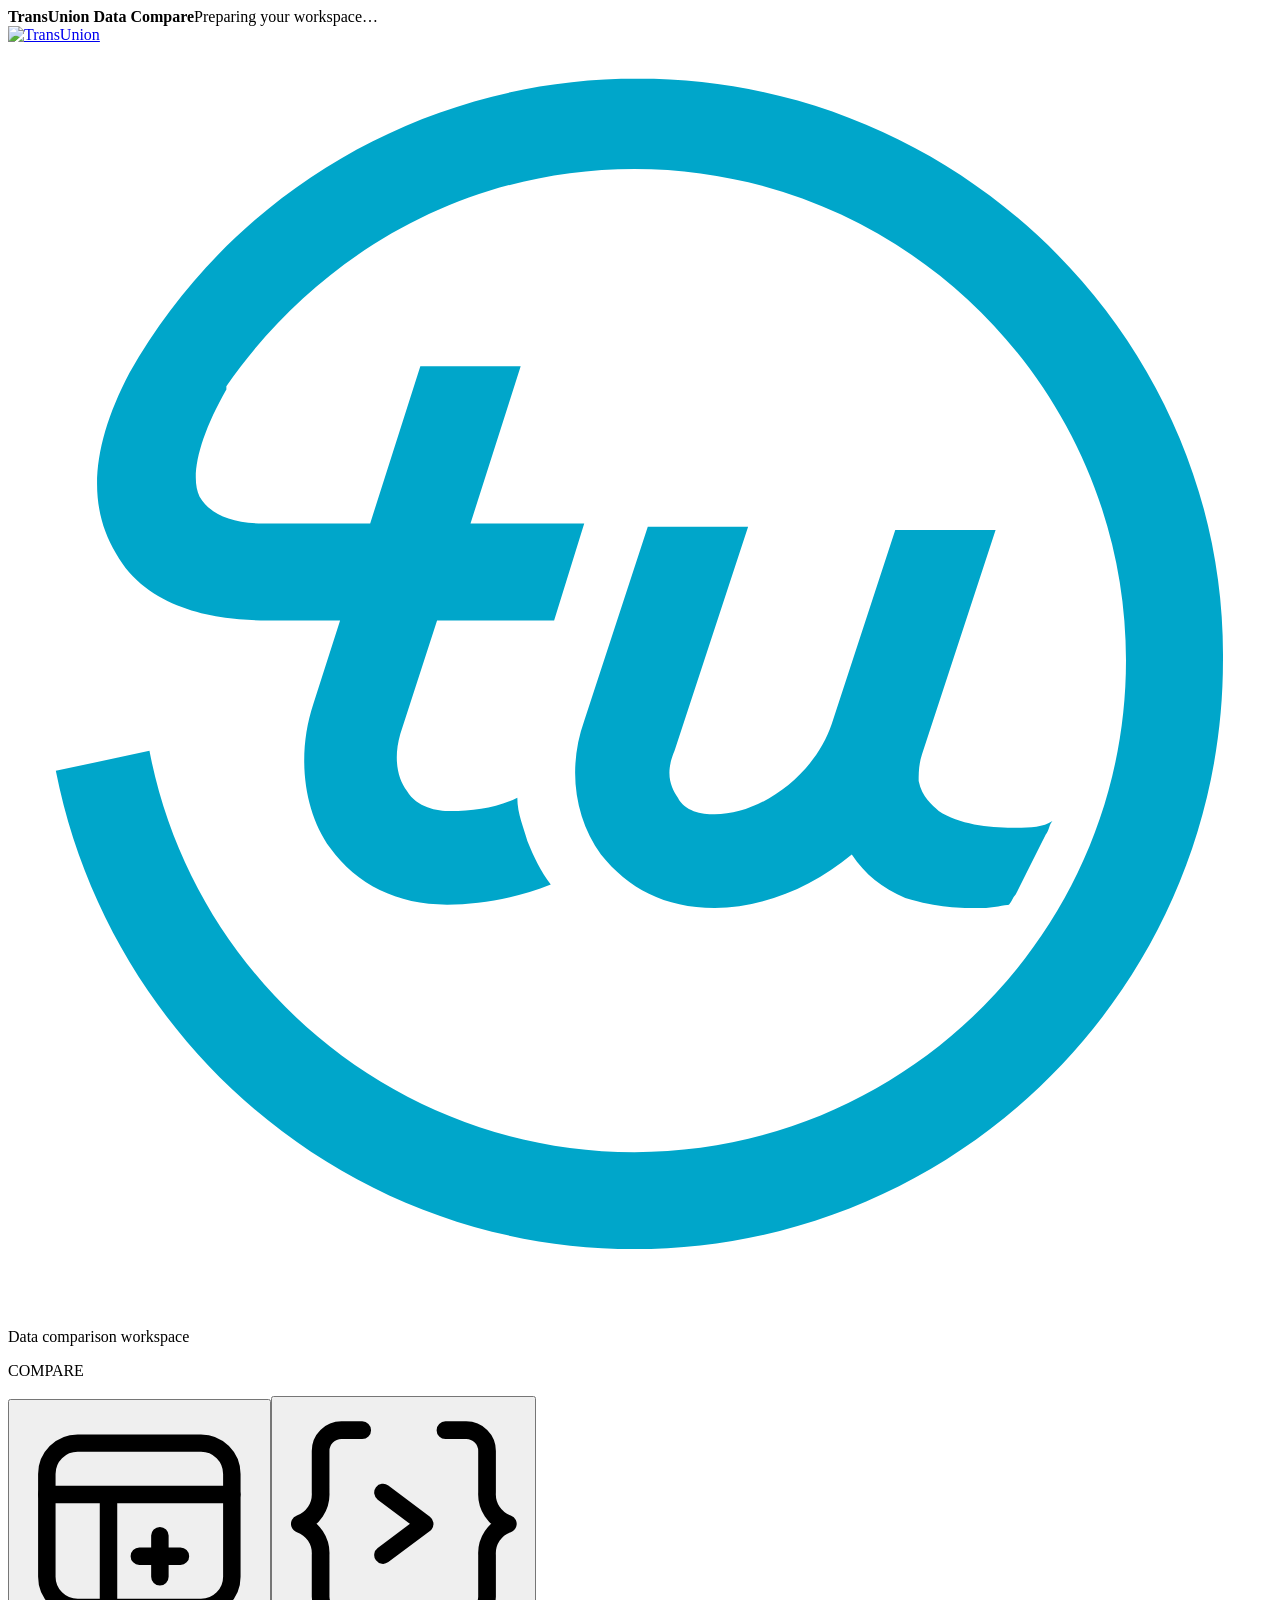
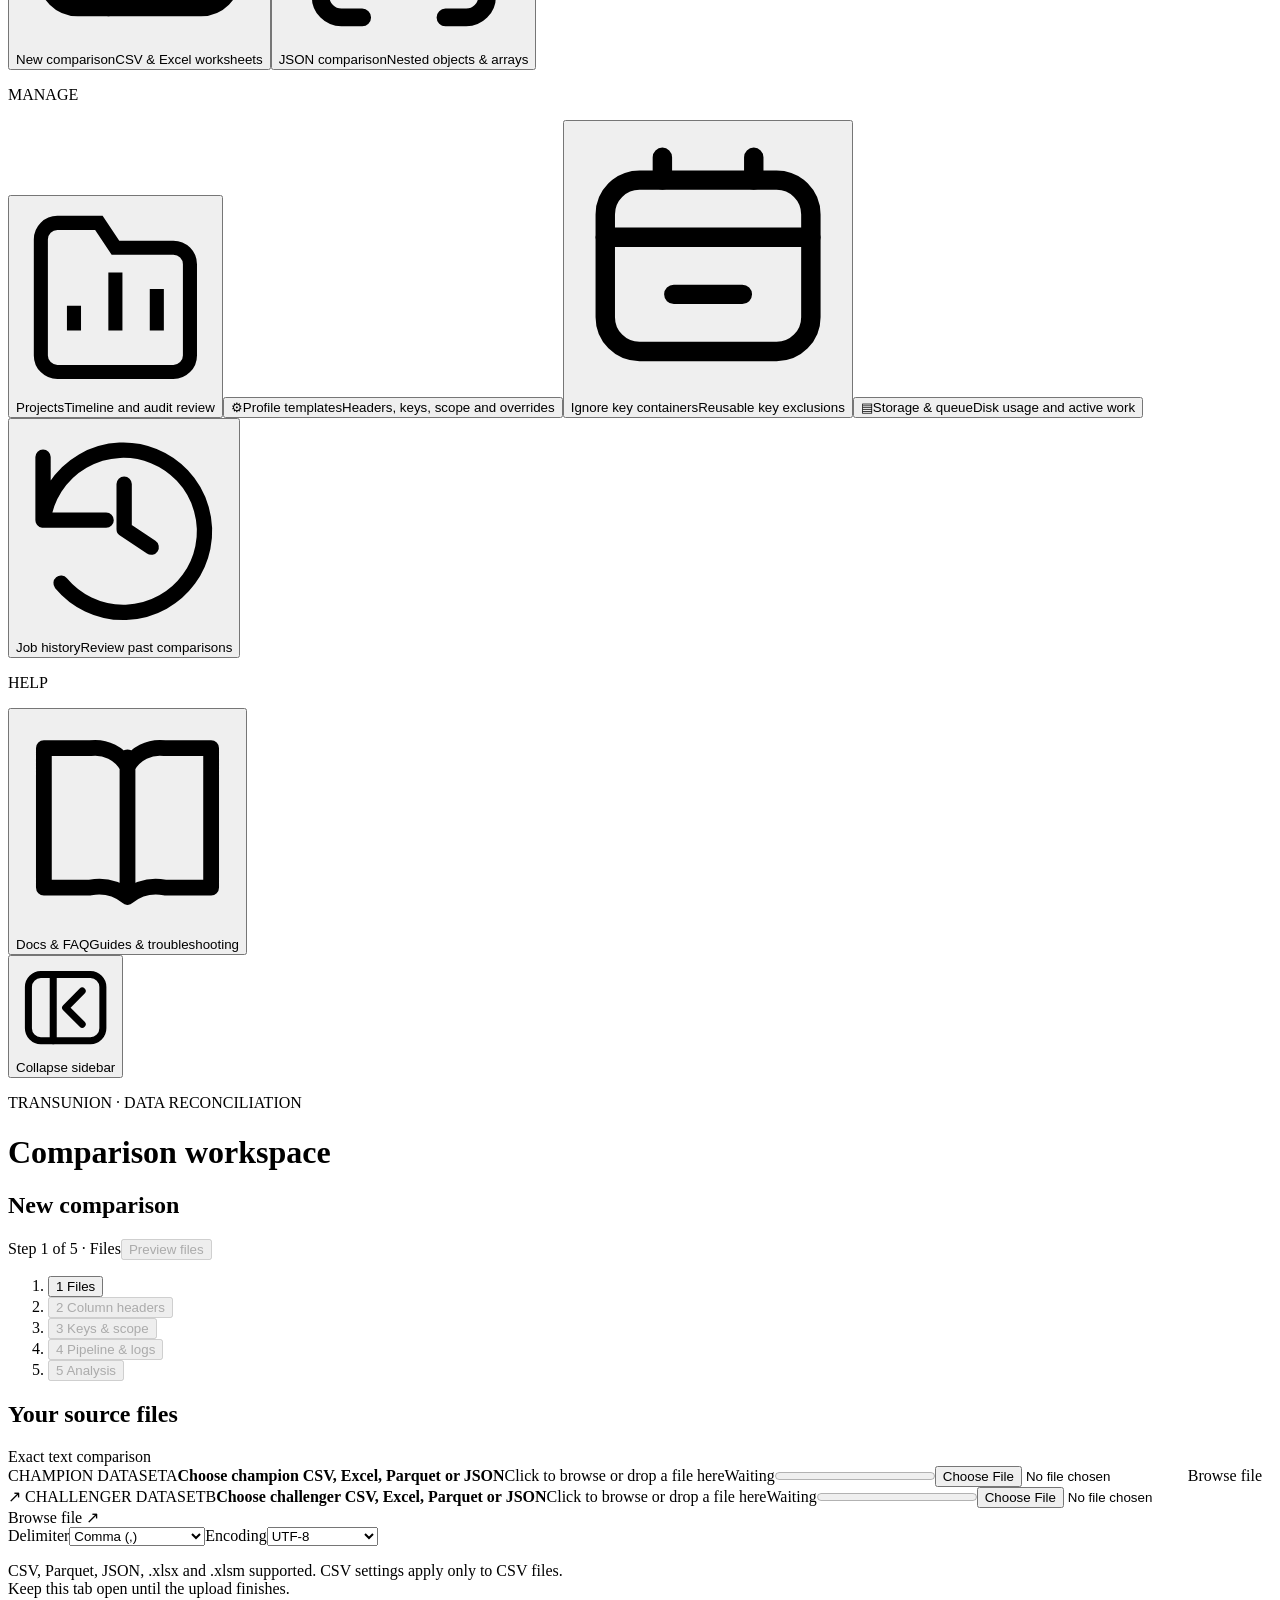
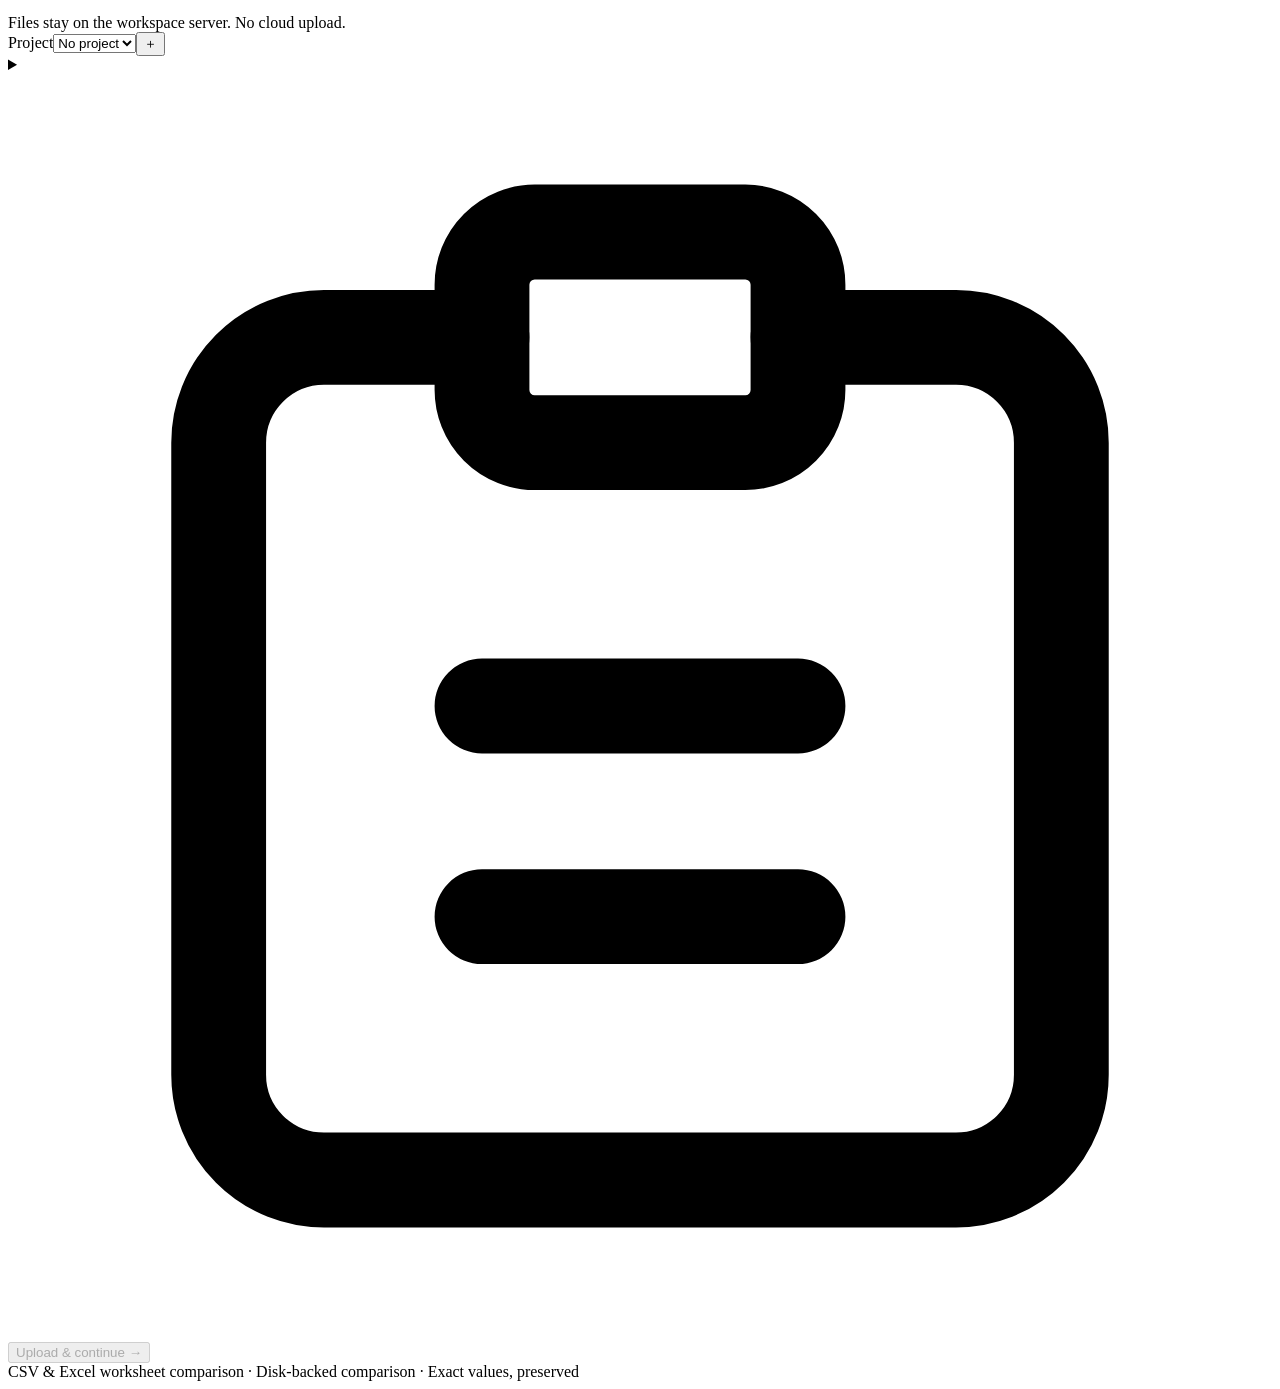
==== web/index.html @ 71eb71aa "Remove live mismatch streaming" ====
<!doctype html>
<html lang="en"><head><meta charset="utf-8"><meta name="viewport" content="width=device-width, initial-scale=1"><meta name="workspace-mode" content="__WORKSPACE_MODE__"><meta name="app-token" content="__APP_TOKEN__"><title>TransUnion · Data Compare</title><link rel="icon" type="image/svg+xml" href="/assets/tu-favicon.svg"><link rel="mask-icon" href="/assets/tu-favicon.svg" color="#72d4e5"><link rel="stylesheet" href="/style.css"><link rel="stylesheet" href="/enterprise.css"><script src="/upload-transport.js" defer></script><script src="/app.js" defer></script><script src="/enterprise.js" defer></script></head>
<body class="sidebar-collapsed"><div id="appPreloader" role="status"><img src="/assets/transunion-loader.svg" alt=""><strong>TransUnion Data Compare</strong><span>Preparing your workspace…</span></div>
<button id="sidebarBackdrop" class="sidebar-backdrop" tabindex="-1" aria-label="Close navigation" hidden></button>
<aside class="sidebar" id="workspaceSidebar" aria-label="Workspace sidebar">
<div class="sidebar-brand"><a class="brand" href="/" aria-label="TransUnion CSV &amp; Excel comparison home"><img class="brand-logo" src="/assets/transunion-logo.svg" alt="TransUnion" width="201" height="53"></a><span class="sidebar-monogram"><svg viewBox="797.7 463 10 10" role="img" aria-label="TransUnion" fill="#00a6ca"><path d="m 802.68209,463.27374 c -1.7198,0 -3.22792,0.92605 -4.02167,2.32834 -0.29104,0.55562 -0.34396,1.03187 -0.10583,1.42875 0.26458,0.47625 0.87312,0.52916 1.19062,0.52916 h 0.58208 l -0.21166,0.66146 c -0.13229,0.39688 -0.0794,0.84667 0.13229,1.13771 0.21167,0.29104 0.52917,0.44979 0.92604,0.44979 0.26458,0 0.55563,-0.0529 0.82021,-0.15875 -0.0794,-0.10583 -0.13229,-0.21166 -0.18521,-0.34396 -0.0265,-0.10583 -0.0794,-0.21166 -0.0794,-0.34395 -0.15875,0.0794 -0.34396,0.10583 -0.52917,0.10583 -0.10583,0 -0.26458,-0.0265 -0.34396,-0.15875 -0.0794,-0.10583 -0.10583,-0.26458 -0.0529,-0.44979 l 0.29105,-0.89959 h 0.92604 l 0.23812,-0.76729 h -0.89958 l 0.39687,-1.24354 h -0.79375 l -0.39687,1.24354 h -0.84667 c -0.26458,0 -0.42333,-0.0794 -0.50271,-0.21166 -0.0794,-0.15875 0,-0.47625 0.21167,-0.84667 v -0.0265 c 0.71438,-1.03187 1.87854,-1.71979 3.22792,-1.71979 2.14312,0 3.88937,1.74625 3.88937,3.88937 0,2.14313 -1.74625,3.88938 -3.88937,3.88938 -1.905,0 -3.4925,-1.37583 -3.83646,-3.175 l -0.74083,0.15875 c 0.42333,2.14312 2.30187,3.78354 4.57729,3.78354 2.56646,0 4.65666,-2.09021 4.65666,-4.65667 0.0265,-2.51354 -2.06375,-4.60375 -4.6302,-4.60375 z"/><path d="m 805.64542,469.20041 c -0.18521,0 -0.42333,-0.0265 -0.58208,-0.13229 -0.0529,-0.0529 -0.1323,-0.10583 -0.15875,-0.23813 v 0 c 0,-0.0529 0,-0.13229 0.0265,-0.21166 l 0.58209,-1.77271 v 0 h -0.79375 v 0 l -0.50271,1.53458 c 0,0 0,0 0,0 -0.13229,0.39688 -0.55563,0.71438 -0.92604,0.71438 -0.10584,0 -0.23813,-0.0265 -0.29104,-0.13229 -0.0529,-0.0794 -0.10584,-0.18521 -0.0265,-0.37042 l 0.58208,-1.77271 h -0.79375 l -0.50271,1.53458 c -0.13229,0.37042 -0.0794,0.7673 0.13229,1.05834 0.21167,0.26458 0.50271,0.42333 0.89959,0.42333 0.37041,0 0.76729,-0.15875 1.08479,-0.42333 0.10583,0.15875 0.23812,0.26458 0.42333,0.34396 0.26459,0.0794 0.42334,0.0794 0.60854,0.0794 0.0794,0 0.18521,-0.0265 0.21167,-0.0265 0.0265,-0.0265 0.0265,-0.0529 0.0529,-0.0794 0.0265,-0.0529 0.0529,-0.10584 0.0794,-0.15875 0.0265,-0.0529 0.0529,-0.10584 0.0794,-0.15875 0.0265,-0.0529 0.0529,-0.10584 0.0794,-0.15875 0.0265,-0.0265 0.0265,-0.0794 0.0529,-0.10584 -0.0794,0.0529 -0.18521,0.0529 -0.3175,0.0529 z"/></svg></span><p class="sidebar-product">Data comparison workspace</p></div>
<nav aria-label="Workspace navigation">
<div class="sidebar-group"><p class="workspace-label">COMPARE</p>
<button id="navNew" class="side-link" aria-label="New comparison" data-tip="New comparison"><span class="side-icon"><svg viewBox="0 0 24 24" fill="none" stroke="currentColor" stroke-width="1.7" stroke-linecap="round" stroke-linejoin="round" aria-hidden="true"><rect x="3" y="4" width="18" height="16" rx="3"/><path d="M3 9h18M9 9v11M14 13v4m-2-2h4"/></svg></span><span class="side-copy"><span class="side-label">New comparison</span><span class="side-description">CSV &amp; Excel worksheets</span></span></button><button id="navJson" class="side-link" aria-label="JSON comparison" data-tip="JSON comparison"><span class="side-icon"><svg viewBox="0 0 24 24" fill="none" stroke="currentColor" stroke-width="1.7" stroke-linecap="round" stroke-linejoin="round" aria-hidden="true"><path d="M8 3H6a2 2 0 0 0-2 2v4a3 3 0 0 1-2 3 3 3 0 0 1 2 3v4a2 2 0 0 0 2 2h2M16 3h2a2 2 0 0 1 2 2v4a3 3 0 0 0 2 3 3 3 0 0 0-2 3v4a2 2 0 0 1-2 2h-2M10 9l4 3-4 3"/></svg></span><span class="side-copy"><span class="side-label">JSON comparison</span><span class="side-description">Nested objects &amp; arrays</span></span></button>
</div><div class="sidebar-group"><p class="workspace-label">MANAGE</p>
<button id="navProjects" class="side-link" aria-label="Projects" data-tip="Projects"><span class="side-icon" aria-hidden="true"><svg viewBox="0 0 24 24" fill="none" stroke="currentColor" stroke-width="1.7"><path d="M3 7V5a2 2 0 0 1 2-2h5l2 3h7a2 2 0 0 1 2 2v11a2 2 0 0 1-2 2H5a2 2 0 0 1-2-2Z"/><path d="M7 16v-3m5 3V9m5 7v-5"/></svg></span><span class="side-copy"><span class="side-label">Projects</span><span class="side-description">Timeline and audit review</span></span></button><button id="navProfiles" class="side-link" data-tip="Profile templates" aria-label="Profile templates"><span class="side-icon" aria-hidden="true">⚙</span><span class="side-copy"><span class="side-label">Profile templates</span><span class="side-description">Headers, keys, scope and overrides</span></span></button><button id="navContainers" class="side-link" aria-label="Ignore key containers" data-tip="Ignore key containers"><span class="side-icon"><svg viewBox="0 0 24 24" fill="none" stroke="currentColor" stroke-width="1.7" stroke-linecap="round" stroke-linejoin="round" aria-hidden="true"><rect x="3" y="5" width="18" height="15" rx="3"/><path d="M3 10h18M8 5V3m8 2V3M9 15h6"/></svg></span><span class="side-copy"><span class="side-label">Ignore key containers</span><span class="side-description">Reusable key exclusions</span></span></button><button id="navStorage" class="side-link" aria-label="Storage and queue" data-tip="Storage and queue"><span class="side-icon" aria-hidden="true">▤</span><span class="side-copy"><span class="side-label">Storage &amp; queue</span><span class="side-description">Disk usage and active work</span></span></button><button id="navHistory" class="side-link" aria-label="Job history" data-tip="Job history"><span class="side-icon"><svg viewBox="0 0 24 24" fill="none" stroke="currentColor" stroke-width="1.7" stroke-linecap="round" stroke-linejoin="round" aria-hidden="true"><path d="M3 11a9 9 0 1 1 2 7M3 4v7h7M12 7v5l3 2"/></svg></span><span class="side-copy"><span class="side-label">Job history</span><span class="side-description">Review past comparisons</span></span></button>
</div><div class="sidebar-group sidebar-help"><p class="workspace-label">HELP</p><button id="navDocs" class="side-link" aria-label="Docs &amp; FAQ" data-tip="Docs &amp; FAQ"><span class="side-icon"><svg viewBox="0 0 24 24" fill="none" stroke="currentColor" stroke-width="1.7" stroke-linecap="round" stroke-linejoin="round" aria-hidden="true"><path d="M12 5v15M3 4h5a4 4 0 0 1 4 2 4 4 0 0 1 4-2h5v15h-5a5 5 0 0 0-4 1 5 5 0 0 0-4-1H3Z"/></svg></span><span class="side-copy"><span class="side-label">Docs &amp; FAQ</span><span class="side-description">Guides &amp; troubleshooting</span></span></button></div></nav>
<div class="sidebar-footer">
<button id="sidebarToggle" class="sidebar-toggle" aria-label="Collapse sidebar" data-tip="Expand sidebar" aria-expanded="true" aria-controls="workspaceSidebar"><span class="toggle-icon"><svg viewBox="0 0 24 24" fill="none" stroke="currentColor" stroke-width="1.7" stroke-linecap="round" stroke-linejoin="round" aria-hidden="true"><rect x="3" y="4" width="18" height="16" rx="3"/><path d="M9 4v16m7-12-4 4 4 4"/></svg></span><span class="toggle-label">Collapse sidebar</span></button></div>
</aside><div id="sidebarTooltip" class="sidebar-tooltip" role="tooltip" hidden></div>
<main id="mainWorkspace">
<div class="heading"><div><p class="eyebrow">TRANSUNION · DATA RECONCILIATION</p><h1>Comparison workspace</h1></div><button id="reset" class="subtle" hidden>New comparison ↗</button></div>
<div id="uploadActivity" class="upload-activity" hidden><span id="uploadActivityText" role="status">Upload in progress</span><button id="returnUpload" class="subtle">View upload</button></div>
<div id="error" class="error" role="alert" hidden></div>
<section id="projectsPanel" class="panel projects-workspace" hidden>
<div class="section-title"><div><h2>Projects</h2><p class="muted">Comparison history &amp; audit review</p></div><div class="project-actions"><button id="refreshProjects" class="subtle" aria-label="Refresh projects">↻ Refresh</button><button id="createProject" class="primary">＋ New project</button></div></div>
<div class="project-layout"><aside class="project-library"><input id="projectSearch" type="search" aria-label="Find projects" placeholder="Find a project"><div id="projectList"></div></aside><div id="projectDashboard" class="project-dashboard"><div class="project-empty"><h3>Organize your comparisons</h3><p>Create a project, attach comparisons and track their audit status here.</p></div></div></div><p id="projectStatus" role="status"></p>
</section>
<dialog id="projectDrawer" class="project-drawer" aria-labelledby="projectDrawerTitle"><div class="drawer-heading"><div><p class="eyebrow">PROJECT WORKSPACE</p><h2 id="projectDrawerTitle">Project details</h2></div><button id="closeProjectDrawer" class="subtle" aria-label="Close project drawer">✕</button></div><div id="projectDrawerBody" class="project-drawer-body"></div><p id="projectDrawerError" role="status"></p></dialog>
<section id="profilesPanel" class="panel" hidden><h2>Comparison profile templates</h2><p>Reusable headers, keys, scope and rules. Choose a template on the file-upload page.</p><div id="profileControls"></div></section><section id="docsPanel" class="panel docs-panel" hidden aria-labelledby="docsTitle"><div class="section-title"><div><p class="eyebrow">HELP CENTER</p><h2 id="docsTitle">Docs &amp; FAQ</h2><p>From your first upload to understanding every difference.</p></div><span class="pill">Built-in guide · Available offline</span></div><label class="docs-search-label" for="docsSearch">Find an answer</label><input id="docsSearch" class="search" type="search" placeholder="Search headers, large files, JSON, exports…" aria-describedby="docsSearchStatus"><p id="docsSearchStatus" class="muted" role="status" aria-live="polite"></p><nav class="docs-topics" aria-label="Documentation topics"><a href="#docs-preferences">Display preferences</a><a href="#docs-start">Getting started</a><a href="#docs-headers">Headers &amp; keys</a><a href="#docs-large">Large files</a><a href="#docs-json">JSON</a><a href="#docs-faq">FAQ</a></nav><div class="docs-guides"><article id="docs-preferences" class="docs-card" data-doc-entry><h3>Display &amp; workspace preferences</h3><div class="settings"><label>Motion<select id="motionPreference"><option value="system">Follow system preference</option><option value="reduced">Reduce motion</option></select></label><label>Keyboard shortcuts<select id="shortcutPreference"><option value="on">Enabled</option><option value="off">Disabled</option></select></label><label>Table density<select id="densityPreference"><option value="comfortable">Comfortable</option><option value="compact">Compact</option></select></label></div><p>Display preferences are saved for this browser. Tab, Enter and Escape remain available.</p><button id="docsStorage" class="subtle">Storage &amp; queue</button></article><article id="docs-start" class="docs-card" data-doc-entry><p class="eyebrow">Start here</p><h3>Setup &amp; first comparison</h3><p>On Windows, install 64-bit Python 3.10 or newer, extract the complete app folder, and run Start CSV Compare.bat. Keep the terminal open while using the app. On macOS, use Start CSV Compare.command. The launcher installs the required packages, including PyArrow for Parquet.</p><ol><li>Open New comparison and select CSV, Parquet, JSON, .xlsx, or .xlsm files. For older .xls files, save them as .xlsx first.</li><li>Choose CSV delimiter and encoding, then upload. For Excel, select one worksheet per workbook and wait for import.</li><li>Review Column headers and choose your keys and scope. Preview source values from the Files page whenever needed.</li><li>Start comparison, follow Pipeline &amp; logs, then open Results. Select a mismatching column to open its analysis drawer; review by column, key or pattern and add comments. Use Recompare to apply rules to the retained evidence in a new revision.</li></ol></article><article id="docs-headers" class="docs-card" data-doc-entry><p class="eyebrow">Prepare your data</p><h3>Column headers &amp; keys</h3><p>Column headers match ignoring case. AT01S and at01s match automatically. For different names, such as AT01S and AT02S, rename either header in Column headers and apply. Results use file 1 spelling. These edits do not rewrite your source files.</p><ol><li>Column order may differ. Only headers shared by both files are compared. Non-common columns are excluded automatically; rename a header to bring it into scope.</li><li>CSV blank headers become column1, column2, etc. Duplicate names get numeric suffixes. Excel requires a nonempty, unique header row.</li><li>Choose one or more columns that uniquely identify a row. Composite keys use the selected column order. Duplicate keys generate warnings and use the selected first/last occurrence. Empty key components stop the comparison.</li><li>Header matching ignores case, but cell values and key values remain exact: 001 differs from 1, and None differs from none.</li></ol></article><article id="docs-scope" class="docs-card" data-doc-entry><p class="eyebrow">Set comparison rules</p><h3>Ignored columns, keys &amp; value overrides</h3><p>Use scope settings to control what the comparison tests. Keep key columns included so rows can still be matched.</p><ol><li>Ignore columns: search the loaded header list and select non-key columns. This does not scan the full file.</li><li>Ignore key containers: create a name, reason, and key values in the sidebar, then select the container in Keys &amp; scope. Excluded rows are removed from both sides before comparison.</li><li>Manual single keys: enter 001,002,003. Quote values containing commas or leading spaces. Composite keys use JSON tuples such as [[&quot;001&quot;,&quot;A&quot;],[&quot;002&quot;,&quot;B&quot;]].</li><li>Value overrides: select a column and a directional pair, for example file 1 None and file 2 none. That pair counts as equivalent for that column only; original values are preserved.</li></ol></article><article id="docs-large" class="docs-card" data-doc-entry><p class="eyebrow">Work with large files</p><h3>6 GB files on a 32 GB Windows machine</h3><p>The app selects memory, reading and comparison batches, and disk concurrency from available server resources when a job starts. A bounded key lookup avoids sorting when data fits; compressed disk sorting is the fallback. Memory estimates reserve room for decoding and reports; they are not a hard limit on total application RAM. Actual runtime depends on data, storage, CPU, and output size. With many differing cells, writing evidence and Excel reports can dominate the runtime.</p><ol><li>CSV uploads stream in 8 MB chunks. Pause or resume an interrupted upload with the same filenames and sizes.</li><li>Automatic comparison reads packed rows into a bounded key lookup. If its memory allowance is reached, comparison continues through compressed sorted batches on disk. Shuffled keys, missing keys and duplicate handling are supported by both paths.</li><li>Reserve space for both uploaded files, temporary sort runs, and reports. Two 6 GB uploads alone require 12 GB, before scratch and output space. Keep the original source files in mind too.</li><li>The app adapts disk concurrency and batch sizes automatically. The comparison console reports lookup progress, fallback decisions, batch starts, completion and processed rows. An interrupted in-memory lookup is rebuilt on resume; validated disk sort batches are reusable.</li><li>Excel worksheets are imported into local CSVs first. The original workbook, imported data, scratch files, and results all need disk space.</li></ol></article><article id="docs-results" class="docs-card" data-doc-entry><p class="eyebrow">Review &amp; export</p><h3>Previews, results &amp; job history</h3><p>Source preview reads only the requested first 1–1,000 rows, showing 20 columns at a time. Source preview values are limited to 500 characters and responses to 2 MB. Result previews show up to 100 records with values shortened to 1,000 characters.</p><ol><li>Excel export creates one sheet per mismatched column. Ten columns with differences produce ten mismatch sheets, plus File Summary and a linked TOC with match rates and an editable Comments column. Each mismatch sheet has a Back to TOC link. Configured key exclusions add an Ignored key containers audit sheet.</li><li>Sheet names are sanitized and shortened to meet Excel limits. A column sheet supports up to 1,048,574 mismatch records (the export reserves space for report headers); cells cannot exceed 32,767 UTF-16 code units. If Excel export exceeds these limits, narrow the comparison scope and create another run.</li><li>Download one Excel workbook or one HTML report. HTML export is one self-contained TransUnion-styled leadership report with summary metrics, a match-rate pie chart, all mismatching and fully matching columns, expandable samples of up to 20 mismatching keys per column with both values, and complete configured ignored-key container details. Sample values longer than 1,000 characters are shortened and marked. Open the HTML directly; no ZIP or supporting files are needed. Detailed cell mismatches remain in Excel and the column analysis drawer.</li><li>Job history reopens saved uploads, configurations, completed comparisons, and reports. CSV/Excel jobs persist in the local data directory.</li></ol></article><article id="docs-json" class="docs-card" data-doc-entry><p class="eyebrow">Compare structured data</p><h3>Nested JSON &amp; side-by-side results</h3><p>Paste two JSON documents or upload UTF-8 JSON files. Object property order is ignored. Strings are case-sensitive, types matter, and numbers compare by numeric value. JSON comparison has separate limits from CSV/Excel.</p><ol><li>Preserve array order compares items by position. Ignore order matches whole blocks; duplicate items remain significant.</li><li>Use Find arrays &amp; choose keys to select a unique field for each detected array, such as students → id. Arrays without a selected key keep their pasted order. Advanced Match by field aligns objects using a unique, non-null direct property such as id. Add a rule for $.customers or a nested array such as $.customers[*].addresses.</li><li>Changed unordered blocks without a match field appear as removed and added. Choose a match field to compare changed properties within the same logical record.</li><li>Side-by-side results align matched blocks using your rules. Yellow marks changes, red removals, and green additions. Use next/previous difference and the context filter.</li><li>Each input is limited to 5 MiB, 100 nesting levels, and 200,000 values. More than 10,000 differences produces an error instead of partial results.</li><li>JSON results remain in the current tab until refresh. Download JSON or HTML to retain them. The interactive view pages 200 aligned rows at a time and shortens lines over 2,000 characters; downloads retain full values.</li></ol></article><article class="docs-card docs-card-wide" data-doc-entry><h3>Team workflow: queue, storage, profiles and review</h3><p>Open Storage &amp; queue from Display &amp; workspace preferences on this page to see your workspace's disk usage, queued/running work, and Cancel controls. Active tasks stop at a safe checkpoint; uploads remain until you delete the job.</p><p>Manage profile templates in Profile templates; apply a template using the profile icon on Files after upload. Performance is tuned automatically for each job. Profiles reuse headers, scope, overrides and rules; saving the same name replaces it. Open Comparison rules at the top of Keys &amp; scope to trim whitespace, ignore case, compare numbers within an absolute tolerance, or parse two explicit date formats. Rules can target one column, several columns or all compared columns. Recompare has tabs for scope, value overrides and rules. Exact text remains the default, and keys always compare exactly.</p><p>Analysis supports Expected, Needs investigation and Resolved classifications with comments for a column, key, or both. Save a note and regenerate exports to include it. Duplicate keys produce a warning without failing the comparison. Choose the first or last source occurrence in Keys &amp; scope. Results include duplicate counts and the Excel workbook includes the audit; Pipeline &amp; logs shows comparison progress and duplicate-key diagnostics.</p><p>Enable completion notifications in Storage &amp; queue. Your browser must allow notifications; remote deployments generally need HTTPS. Keep the page open to receive alerts and use Disable notifications to turn them off.</p></article></div><article class="docs-card" data-doc-entry><h3>Resume and mismatch patterns</h3><p>After a restart, open an interrupted job from Job history and choose Resume in Pipeline &amp; logs. Source files and saved work are validated first. Completed disk sort batches are reused; an interrupted in-memory lookup is rebuilt. Final output is rebuilt rather than appended to partial results. Checkpoints use disk until completion or normal cleanup. Older jobs without checkpoints cannot resume.</p><p>Select a mismatching column in Results to open the analysis drawer. Mismatch patterns ranks recurring value changes and shows category counts per column. Patterns explain differences; they do not change results. To accept 0 and 0.00 or -11 and -11.00, add a numeric tolerance of 0 for the value column in Comparison rules. Keys stay exact.</p></article><section id="docs-faq" class="docs-faq"><h3>Frequently asked questions</h3><p class="muted">Select a question to see the answer.</p><details data-doc-entry><summary>Are my files uploaded to the cloud?</summary><p>The browser uploads files to the server hosting this app. For a local launch this is your own computer; for team deployment it is the on-premises server. Uploaded copies and reports stay in its configured data directory. Your original source files are not modified.</p></details><details data-doc-entry><summary>Can I compare a CSV file with an Excel worksheet?</summary><p>Yes. Upload either supported format on each side. Choose a worksheet for any Excel input; the selected data is imported before continuing through the same header and key workflow.</p></details><details data-doc-entry><summary>Why does the tool report a column or schema mismatch?</summary><p>Open Column headers and align unmatched names in either file. Matching ignores case, but spelling and spaces still matter. Only shared column names enter the comparison; unmatched columns are excluded. Blank or duplicate edited headers must be corrected before applying.</p></details><details data-doc-entry><summary>How are duplicate and empty keys handled?</summary><p>Duplicate keys do not stop comparison. The first source row is used by default; you may select the last instead. Extra occurrences are skipped and reported. Choose additional key columns for a composite key when all records need comparison. Empty key components are not accepted for compared rows. Rows explicitly excluded by key are removed before these checks.</p></details><details data-doc-entry><summary>Why is 001 different from 1, or None different from none?</summary><p>CSV/Excel values are compared as exact text. Leading zeros, whitespace, case, and numeric formatting are significant. Add a value override for a specific acceptable pair. JSON numbers use numeric equality, while JSON strings still compare exactly.</p></details><details data-doc-entry><summary>How do Excel formulas, dates, and formatting behave?</summary><p>Excel comparison uses stored values, not display formatting. Dates stored as numbers compare as Excel serial values; booleans become TRUE/FALSE. Cached formula results are used without recalculating. If a formula has no saved result, recalculate and save the workbook in Excel first. Macros are not executed.</p></details><details data-doc-entry><summary>The browser cannot connect. How do I start the app?</summary><p>Run the platform launcher and keep its console open. Use the localhost URL printed in that console; the default port is 8765, but a custom launch may use another port such as 8766. If the console reports an error, resolve it before refreshing the browser.</p></details><details data-doc-entry><summary>Upload stopped. Do I have to begin again?</summary><p>For an unfinished CSV/Excel upload, reopen it in Job history and reselect the same two files with matching filenames and sizes, then resume. Do not change their contents between attempts. The app keeps the uploaded file length as its checkpoint.</p></details><details data-doc-entry><summary>What should I do about a Windows permission denied error?</summary><p>Check that the data folder is writable and on a local drive. Close applications holding files in that folder, and avoid synced or network folders for scratch data. The app retries transient file-lock conflicts. If the error persists, inspect the console log and your folder permissions; do not delete files belonging to an active job.</p></details><details data-doc-entry><summary>How long will two 6 GB files take?</summary><p>There is no fixed time estimate without a benchmark on your Windows machine and actual data. Sort memory, SSD speed, column width, and the number of mismatches affect runtime. Start with a representative sample and use Pipeline &amp; logs to follow the full run.</p></details><details data-doc-entry><summary>How do I clean up uploaded files?</summary><p>Use Delete in Job history to permanently remove a job and its uploaded copies, scratch data, logs and reports. Download needed reports first. Original files on your computer are unchanged. Automatic cleanup runs at startup and hourly; the default retention is 7 days of inactivity. Running or queued comparisons, imports, exports and active requests are protected. Your administrator can change retention or disable it with RETENTION_DAYS=0.</p></details><details data-doc-entry><summary>Why is my report larger than expected?</summary><p>Every mismatched cell is a result record, so a wide file with many changed values can produce far more output records than input rows. Download only the formats you need and reserve additional disk space for export.</p></details><details data-doc-entry><summary>Why are some rows absent from the mismatch sheets?</summary><p>Column mismatch sheets include changed cells for keys present in both files. Rows found on one side only are in the left-only or right-only downloads. Ignored keys and ignored columns are excluded from mismatch testing.</p></details><details data-doc-entry><summary>Why do reordered JSON blocks show removed and added entries?</summary><p>In Ignore order mode, blocks match only when their contents are equivalent under your array rules. For changed objects representing the same record, add a Match by field rule with a unique, non-null property such as id.</p></details><details data-doc-entry><summary>Can I navigate away while a comparison is running?</summary><p>Yes. Open Docs &amp; FAQ, containers, or Job history while the local comparison worker runs. Keep the server console running. Completed CSV/Excel jobs remain available in Job history. JSON inputs and results are not saved there.</p></details><details data-doc-entry><summary>How do I expand the sidebar?</summary><p>Use the expand control at the bottom of the icon rail. Hover or keyboard-focus icons to see labels. On smaller screens, the expanded sidebar is a drawer: select a destination, click outside, or press Escape to close it.</p></details></section><section class="docs-card"><h3>Parquet &amp; Projects</h3><details data-doc-entry><summary>How are large Parquet files compared?</summary><p>The server requires PyArrow. Headers use schema metadata; only selected columns are decoded in bounded batches. The app aligns keys in memory when resources allow and falls back to compressed disk sorting when needed. No full CSV copy or dataframe is created. Null differs from empty text. Scratch storage can be much larger than compressed source files. Reading and comparison sizes adapt to the available resources.</p></details><details data-doc-entry><summary>How do I attach a comparison to a project?</summary><p>Create a project in Projects, then choose Attach comparison. You can also open Project &amp; audit from a result. CSV, Excel, Parquet and JSON audit summaries can be attached. Recompare inherits the project and starts Unreviewed.</p></details><details data-doc-entry><summary>Are audit statuses automatic?</summary><p>No. Unreviewed, In review, Approved and Changes requested are recorded by the reviewer. Computed differences remain unchanged. Approval requires a completed run. Reviewer names are optional labels; no login is required.</p></details><details data-doc-entry><summary>What survives source cleanup?</summary><p>Project audit summaries and events remain. Removed tabular sources and reports cannot be reopened. JSON retains only the audit summary, not source documents or its complete result.</p></details></section><section class="docs-card"><h3>Review revisions &amp; AI analysis</h3><details data-doc-entry><summary>Does Recompare read both files again?</summary><p>For new comparisons, value-rule changes and additional exclusions can reuse retained differences and keys. Apply rules creates a revision, preserves the original and regenerates both reports. Changing keys, duplicate selection, or restoring data excluded from the original run requires Run new comparison. Older jobs need one new run to create the reusable baseline. The dialog explains the required action.</p></details><details data-doc-entry><summary>What is in an AI analysis package?</summary><p>Choose Brief, Medium or Detailed from Results → AI analysis package. The ZIP contains compact CSV column and pattern summaries, representative examples, and column/key/cell comments once per scope. Optional supporting columns read source values for sampled keys. Missing and shortened evidence is documented. The tool does not contact an external AI service.</p></details><details data-doc-entry><summary>How do AI findings become review notes?</summary><p>Import a JSON array of findings through the AI package dialog. Findings appear as unreviewed suggestions in the column analysis drawer. Review their evidence and record your assessment using the existing comments controls. Suggestions never change rules or counts automatically.</p></details></section><p id="docsEmpty" class="docs-empty" hidden>No matching topics. Try a shorter search such as “keys”, “Excel”, or “upload”.</p></section>
<section id="jsonPanel" class="panel" hidden><p class="eyebrow">STRUCTURED DATA</p><h2>JSON comparison</h2><p>Compare nested objects and arrays. Object property order is always ignored. Strings are case-sensitive, types matter, and duplicate array items remain significant. Numbers compare by numeric value.</p><div class="json-inputs"><label>File 1 JSON<input id="jsonLeftFile" type="file" accept=".json,application/json" aria-label="Upload file 1 JSON"><textarea id="jsonLeft" aria-label="File 1 JSON text" rows="12" placeholder='{"customers": [{"id": "001", "name": "Alice"}]}'></textarea></label><label>File 2 JSON<input id="jsonRightFile" type="file" accept=".json,application/json" aria-label="Upload file 2 JSON"><textarea id="jsonRight" aria-label="File 2 JSON text" rows="12" placeholder='{"customers": [{"id": "001", "name": "Alice"}]}'></textarea></label></div><p class="muted">Paste JSON or load UTF-8 files. Maximum 5 MiB per input, 100 nesting levels, and 200,000 values. JSON results are kept in this tab until you refresh; download a report to retain them.</p><section class="json-array-setup" aria-labelledby="jsonArrayTitle"><h3 id="jsonArrayTitle">Match array items by key</h3><p>Find arrays in both inputs, then choose a key for each one. For example, choose <strong>id</strong> for <strong>students</strong> to match Jim, Dwight and Kevin even when their order changes. Each array can use a different key.</p><button id="jsonDiscover" class="subtle">Find arrays &amp; choose keys</button><p id="jsonArrayStatus" class="muted" role="status">Arrays keep their pasted order until you choose a key.</p><div id="jsonArrayChoices"></div></section><details class="json-advanced"><summary>Advanced array rules</summary><label>Default array order<select id="jsonDefault"><option value="ordered">Preserve order — compare by position</option><option value="unordered">Ignore order — match whole blocks</option></select></label><h3>Array rules</h3><p>Override the default for a specific array. Use <code>$</code> for a root array, <code>$.customers</code>, or <code>$.customers[*].addresses</code>. Use <code>$["property.with.dots"]</code> for special property names. Match fields are direct properties, such as <code>id</code>.</p><div class="json-rule-builder"><label>Array path<input id="jsonRulePath" placeholder="$.customers"></label><label>Behavior<select id="jsonRuleMode"><option value="ordered">Preserve order</option><option value="unordered">Ignore order</option><option value="keyed">Match by field</option></select></label><label>Match field<input id="jsonRuleField" placeholder="id" disabled></label><button id="jsonAddRule" class="subtle">Add array rule</button></div><div id="jsonRules"></div><p>Without a match field, changed blocks in unordered arrays appear as removed and added. Match fields must be unique and non-null within each array.</p></details><button id="jsonCompare" class="primary">Compare JSON</button><p id="jsonStatus" role="status"></p><div id="jsonResult" hidden><h3 id="jsonResultTitle"></h3><p id="jsonCounts"></p><p id="jsonWarnings"></p><div class="preview-controls"><button id="jsonDownload" class="subtle">Download JSON report</button><button id="jsonHtml" class="subtle">Download HTML report</button></div><p>Matched blocks are aligned using your array rules. Line numbers and paths refer to each pretty-printed original input; aligned blocks may appear in a different order. Yellow = changed, red = removed, green = added. Source JSON stays unchanged.</p>
<div class="preview-controls"><button id="jsonPrevDiff" class="subtle">← Previous difference</button><span id="jsonDiffPosition" role="status"></span><button id="jsonNextDiff" class="subtle">Next difference →</button><label><input id="jsonChangesOnly" type="checkbox"> Differences with context</label></div>
<div class="json-code-head"><strong>File 1 · Original</strong><strong>File 2 · Updated</strong></div><div id="jsonCodeView" class="json-code-view" tabindex="0" role="region" aria-label="Side by side JSON differences"></div>
<div class="list-navigation"><span id="jsonLineRange"></span><button id="jsonPrevPage" class="subtle">Previous lines</button><button id="jsonNextPage" class="subtle">Next lines</button></div>
</div></section>
<section id="containersPanel" class="panel" hidden><p class="eyebrow">REUSABLE EXCLUSIONS</p><h2>Ignore key containers</h2><p>Classify excluded keys with a name and reason, then select containers in Keys &amp; scope. Saved containers are available within your browser workspace.</p><div class="settings"><label>Container name<input id="containerName" placeholder="NO_HIT_KEYS" maxlength="100"></label><label>Number of key columns<input id="containerWidth" type="number" min="1" max="2000" value="1"></label></div><label for="containerReason">Reason</label><textarea id="containerReason" rows="2" maxlength="2000" placeholder="No matching record returned by the source system"></textarea><label for="containerValues">Key values</label><textarea id="containerValues" rows="4" placeholder="001, 002, 003"></textarea><p>For one key column, use comma-separated values; quote values containing commas or leading spaces. For composite keys, use JSON tuples in the same order as the selected key columns, for example [["001","A"],["002","B"]].</p><button id="saveContainer" class="primary">Create container</button><p id="containerStatus" role="status"></p><h3>Saved containers</h3><div id="containerLibrary"></div></section>
<section id="comparisonFlow" class="comparison-flow" aria-label="New comparison workflow"><div class="flow-caption"><h2 id="flowTitle">New comparison</h2><span id="phaseLabel">Step 1 of 5 · Files</span><button id="navPreview" class="subtle" disabled title="Optionally inspect source rows">Preview files</button></div><ol class="phase-list" aria-label="Comparison phases">
<li><button id="navFiles" class="phase-button active" aria-current="step"><span>1</span> Files</button></li>
<li><button id="navHeaders" class="phase-button" disabled><span>2</span> Column headers</button></li>
<li><button id="navScope" class="phase-button" disabled><span>3</span> Keys & scope</button></li>
<li><button id="navPipeline" class="phase-button" disabled><span>4</span> Pipeline & logs</button></li>
<li><button id="navResults" class="phase-button" disabled><span>5</span> Analysis</button></li><li hidden><button id="navAnalysis" class="phase-button" disabled><span>6</span> Analysis</button></li>
</ol></section>

<section id="uploadPanel" class="panel">
<div class="section-title"><div><h2>Your source files</h2></div><span class="pill">Exact text comparison</span></div>
<div class="file-grid">
<label class="file-card" id="leftCard"><span class="file-top"><span class="label">CHAMPION DATASET</span><span class="file-symbol">A</span></span><strong id="leftName">Choose champion CSV, Excel, Parquet or JSON</strong><span id="leftSize" class="muted">Click to browse or drop a file here</span><span class="file-transfer"><span id="leftUploadState">Waiting</span><progress id="leftUploadBar" max="100" value="0" aria-label="Champion file saved progress"></progress></span><input id="leftFile" type="file" accept=".csv,.xlsx,.xlsm,text/csv,application/vnd.openxmlformats-officedocument.spreadsheetml.sheet" aria-label="Choose champion CSV, Excel, Parquet or JSON"><span class="browse">Browse file <span>↗</span></span></label>
<label class="file-card" id="rightCard"><span class="file-top"><span class="label">CHALLENGER DATASET</span><span class="file-symbol">B</span></span><strong id="rightName">Choose challenger CSV, Excel, Parquet or JSON</strong><span id="rightSize" class="muted">Click to browse or drop a file here</span><span class="file-transfer"><span id="rightUploadState">Waiting</span><progress id="rightUploadBar" max="100" value="0" aria-label="Challenger file saved progress"></progress></span><input id="rightFile" type="file" accept=".csv,.xlsx,.xlsm,text/csv,application/vnd.openxmlformats-officedocument.spreadsheetml.sheet" aria-label="Choose challenger CSV, Excel, Parquet or JSON"><span class="browse">Browse file <span>↗</span></span></label>
</div>
<div class="settings"><label>Delimiter<select id="delimiter"><option value=",">Comma (,)</option><option value=";">Semicolon (;)</option><option value="|">Pipe (|)</option><option value="tab">Tab</option><option value="custom">Custom delimiter…</option></select><span id="customDelimiterField" class="custom-delimiter-field" hidden><span>Custom character</span><input id="customDelimiter" maxlength="1" autocomplete="off" spellcheck="false" aria-label="Custom delimiter character" placeholder="^"></span></label><label>Encoding<select id="encoding"><option value="utf-8-sig">UTF-8</option><option value="utf-16">UTF-16</option><option value="cp1252">Windows-1252</option></select></label><p>CSV, Parquet, JSON, .xlsx and .xlsm supported. CSV settings apply only to CSV files.<br>Keep this tab open until the upload finishes.</p></div>
<div id="uploadProgress" class="transfer-card" hidden>
<div class="transfer-heading"><span class="transfer-indicator" aria-hidden="true"></span><strong id="uploadText">Preparing upload…</strong><strong id="uploadPercent">0%</strong><button id="pauseUpload" class="subtle" hidden>Pause upload</button></div>
<progress id="uploadBar" max="100" value="0" aria-label="Total upload progress"></progress>
<div class="transfer-metrics"><div><span>Saved on server</span><strong id="uploadSaved">0 KB</strong></div><div><span>File progress / sec <span title="Original file bytes processed per second, including compression. This is not raw network speed." aria-label="Speed measures original file bytes, including compression" tabindex="0">ⓘ</span></span><strong id="uploadSpeed">—</strong></div><div><span>Estimated remaining</span><strong id="uploadEta">Calculating…</strong></div><div><span>Current file transfer</span><strong id="uploadTransferMode">Direct transfer</strong></div></div>
<p class="transfer-hint">Keep this tab open. You can browse Job history or Docs while the transfer continues.</p>
</div>
<div class="panel-footer upload-footer"><span class="muted">Files stay on the workspace server. No cloud upload.</span><div class="upload-actions"><div class="upload-project-control"><label for="uploadProject">Project</label><select id="uploadProject" aria-label="Attach comparison to project"><option value="">No project</option></select><button id="uploadCreateProject" class="subtle" title="Create project" aria-label="Create project for this comparison">＋</button></div><details class="upload-profile"><summary aria-label="Choose profile template" title="Profile templates"><svg viewBox="0 0 24 24" fill="none" stroke="currentColor" stroke-width="1.8" stroke-linecap="round" stroke-linejoin="round" aria-hidden="true"><path d="M9 5H6a2 2 0 0 0-2 2v12a2 2 0 0 0 2 2h12a2 2 0 0 0 2-2V7a2 2 0 0 0-2-2h-3"/><rect width="6" height="4" x="9" y="3" rx="1"/><path d="M9 12h6M9 16h6"/></svg></summary><div class="upload-profile-menu"><div class="profile-menu-heading"><span class="profile-menu-icon"><svg viewBox="0 0 24 24" fill="none" stroke="currentColor" stroke-width="1.8" stroke-linecap="round" stroke-linejoin="round" aria-hidden="true"><path d="M9 5H6a2 2 0 0 0-2 2v12a2 2 0 0 0 2 2h12a2 2 0 0 0 2-2V7a2 2 0 0 0-2-2h-3"/><rect width="6" height="4" x="9" y="3" rx="1"/><path d="M9 12h6M9 16h6"/></svg></span><span><strong>Profile templates</strong><small>Reuse headers, keys, scope and rules</small></span></div><label for="quickProfile">Choose a template</label><select id="quickProfile"><option value="">No template — configure manually</option></select><button id="manageProfiles" class="subtle">Manage templates <span aria-hidden="true">→</span></button><p id="quickProfileStatus" class="muted" role="status">Applied after both files and any Excel worksheets are loaded.</p></div></details><button id="upload" class="primary" disabled>Upload & continue <span>→</span></button></div></div>
</section>
<section id="sheetPanel" class="panel" hidden><p class="eyebrow">EXCEL WORKSHEETS</p><h2>Select sheets to compare</h2><p>Choose one worksheet from each Excel workbook. The first row must contain unique, nonempty column names. Review and rename them in the next step. Only selected sheets are imported.</p><div class="settings"><label id="leftSheetLabel">File 1 worksheet<select id="leftSheet" aria-label="File 1 worksheet"></select></label><label id="rightSheetLabel">File 2 worksheet<select id="rightSheet" aria-label="File 2 worksheet"></select></label></div><p>Excel uses stored values, not display formatting. Text and leading zeros stored as text are preserved. Numeric dates are compared as Excel serial numbers; booleans become TRUE/FALSE. Cached formula results are used without recalculation; missing results cause an error. Completely blank data rows are skipped. Macros are never executed.</p><p id="sheetStatus" role="status"></p><button id="prepareSheets" class="primary">Use selected sheets &amp; continue →</button></section>
<section id="headersPanel" class="panel" hidden>
<div class="section-title"><div><p class="eyebrow">ALIGN YOUR COLUMNS</p><h2>Column headers</h2></div><div class="header-actions"><button id="headerReset" class="subtle">Reset edits</button><span class="pill">Case-insensitive matching</span><button id="headerContinue" class="primary">Apply headers &amp; continue →</button></div></div>

<input id="headerSearch" class="search" placeholder="Search original or comparison headers…" aria-label="Search column headers">
<div id="headerLayoutStatus" class="rule-explanation" role="status"></div>
<div class="header-editors"><section><h3 id="headerLeftTitle">File 1</h3><p class="muted">Original name → comparison name</p><div id="headerLeftList"></div></section><section><h3 id="headerRightTitle">File 2</h3><p class="muted">Original name → comparison name</p><div id="headerRightList"></div></section></div>
<div class="list-navigation"><span id="headerRange"></span><button id="headerPrev" class="subtle">Previous headers</button><button id="headerNext" class="subtle">Next headers</button></div>

</section>
<section id="keysPanel" class="panel" hidden>
<div class="section-title"><div><p class="eyebrow">DEFINE THE MATCH</p><h2>Keys &amp; scope</h2></div><div class="scope-title-actions"><span id="columnCount" class="pill"></span></div></div>
<details id="headerChanges" hidden><summary id="headerChangesTitle"></summary><div class="table-scroll"><table id="headerChangesTable"></table></div></details>
<div class="scope-grid">
<section class="scope-card"><div class="scope-card-heading"><div><span class="scope-card-index">01</span><h3>Comparison keys</h3></div></div><input id="keySearch" class="search" placeholder="Find a key column…" aria-label="Search key columns"><div id="keyList" class="key-list"></div><div class="list-navigation"><span id="keyRange"></span><button id="keyPrev" class="subtle" type="button" aria-label="Previous key columns">Previous</button><button id="keyNext" class="subtle" type="button" aria-label="Next key columns">Next</button></div><div id="selectedKeys" class="selected-keys"></div></section>
<section class="scope-card scope-options"><div class="scope-card-heading"><div><span class="scope-card-index">02</span><h3>Ignore columns</h3></div><span id="ignoredColumnCount" class="pill">0 ignored</span></div><input id="ignoreColumnSearch" class="search" placeholder="Find columns to exclude…" aria-label="Search columns to ignore"><div id="ignoreColumnList" class="key-list"></div><div class="list-navigation"><span id="ignoreRange"></span><button id="ignorePrev" class="subtle" type="button" aria-label="Previous columns">Previous</button><button id="ignoreNext" class="subtle" type="button" aria-label="Next columns">Next</button></div><p id="ignoredColumnSelection" class="selected-keys">No columns ignored</p></section>
<section class="scope-card ignore-key-input"><div class="scope-card-heading"><div><span class="scope-card-index">03</span><h3>Ignore keys</h3></div><button id="createContainerFromScope" class="scope-card-action" type="button" aria-label="Create ignore key container">＋ Create</button></div><div class="ignore-key-section"><span class="field-label">Saved containers</span><div id="containerChoices" hidden></div></div><label for="ignoreKeys">Additional manual keys <span>(optional)</span></label><span id="ignoreKeysHint" class="sr-only">Enter comma-separated key values. Matching rows are excluded from both files.</span><textarea id="ignoreKeys" rows="3" placeholder="001, 002, 003" aria-describedby="ignoreKeysHint"></textarea></section>
</div>
<div class="panel-footer"><span id="diskInfo" class="muted"></span><button id="scopeNext" class="primary" disabled>Continue to overrides <span>→</span></button></div>
</section>
<button id="navOverrides" hidden disabled>Review value overrides</button>
<section id="overridesPanel" class="panel" hidden>
<div class="section-title"><div><p class="eyebrow">COMPARISON RULES</p><h2>Value overrides &amp; comparison rules</h2><p>Allow specific value pairs to compare as equal for a selected column.</p></div><span id="overrideCount" class="pill">0 rules</span></div>
<p class="rule-explanation">For example: file 1 <code>None</code> and file 2 <code>none</code>. Rules apply only to that column and direction. Source files are never changed. An empty value means an empty field or cell.</p>
<div class="rule-builder"><label>Column<input id="overrideSearch" class="search" placeholder="Filter column names…" aria-label="Filter override columns"><select id="overrideColumn" aria-label="Override column"></select></label><label>File 1 value<input id="overrideLeft" type="text" placeholder="None" aria-label="File 1 override value"></label><label>File 2 value<input id="overrideRight" type="text" placeholder="none" aria-label="File 2 override value"></label><button id="addOverride" class="subtle">Add rule</button></div>
<div class="table-scroll"><table id="overrideTable"></table></div><p id="overrideEmpty" class="muted">No overrides added. Values will be compared exactly.</p>
<p class="muted">Apply reviewed overrides in a new run using the same uploaded files. The original results stay in Job history.</p>
<div class="panel-footer"><button id="overrideBack" class="subtle">Back to analysis</button><button id="reviewCompare" class="primary">Compare again with overrides →</button></div>
</section>
<section id="sourcePanel" class="panel" hidden><div class="section-title"><div><h2>Preview source files</h2><p>First rows in original file order, before exclusions or overrides. Rows are not aligned by key.</p></div></div>
<div class="preview-controls"><label for="sourceRows">Rows per file (1–1,000)</label><input id="sourceRows" type="number" min="1" max="1000" value="10"><button id="loadSource" class="primary">Load preview</button><button id="sourcePrev" class="subtle">Previous columns</button><button id="sourceNext" class="subtle">Next columns</button></div><p id="sourceStatus" class="muted" aria-live="polite">Choose a row limit, then load the preview. Up to 20 columns per page; long values are shortened to 500 characters. Response size is capped at 2 MB per file.</p>
<div class="source-preview-grid"><section><h3 id="sourceLeftTitle">File 1</h3><div class="table-scroll"><table id="sourceLeftTable"></table></div></section><section><h3 id="sourceRightTitle">File 2</h3><div class="table-scroll"><table id="sourceRightTable"></table></div></section></div></section>
<section id="runningPanel" class="panel" hidden><button id="resumeComparison" class="primary" hidden>Resume comparison</button><button id="cancelComparison" class="subtle">Cancel comparison</button><div id="duplicateDiagnostics" class="exclusion-callout" hidden></div><div class="section-title"><div><p class="eyebrow">COMPARISON PIPELINE</p><h2 id="phase">Preparing files</h2><p id="processed">Waiting for a comparison.</p></div><span id="pipelineState" class="pill"></span></div><ol id="pipelineStages" class="pipeline-stages"></ol><div class="console-title"><h3>Comparison console</h3><a id="logDownload">Download complete log</a></div><p class="muted">Comparison process output. The console keeps the most recent 1,000 lines.</p><pre id="consoleLog" class="console-log" aria-label="Comparison logs" tabindex="0">No logs yet.</pre></section>
<section id="analysisPanel" class="panel" hidden><p class="eyebrow">REVIEW YOUR RESULTS</p><h2>Mismatch analysis</h2><div id="analysisOverview" class="analysis-overview"></div><div class="analysis-tabs" role="group" aria-label="Explore mismatches"><button id="analysisByColumn" class="subtle" aria-pressed="true">By column</button><button id="analysisByKey" class="subtle" aria-pressed="false">By key</button><button id="analysisByPattern" class="subtle" aria-pressed="false">Mismatch patterns</button></div><select id="analysisMode" hidden aria-label="Analysis mode"><option value="columns">Columns</option><option value="keys">Keys</option><option value="patterns">Patterns</option></select><div class="analysis-workbench"><aside class="analysis-filter-grid"><div id="analysisColumnControls"><div class="list-navigation"><button id="columnChoicesPrev" class="subtle">Previous columns</button><span id="columnChoicesRange"></span><button id="columnChoicesNext" class="subtle">More columns</button></div><div id="analysisColumnChoices" class="analysis-column-choices" aria-label="Mismatching columns"></div><label for="analysisColumnSearch">Filter columns (optional)</label><input id="analysisColumnSearch" type="search" placeholder="Type a column name"><label for="analysisColumn">Selected column</label><select id="analysisColumn"><option value="">All mismatching columns</option></select></div><div id="analysisKeyControls"><p id="analysisKeyLabel">Find a specific key (optional)</p><div id="analysisKeyFields" class="analysis-key-fields"></div><input id="analysisKey" type="hidden"><button id="analysisSearch" class="primary">Find key</button></div></aside><div class="analysis-results"><div class="analysis-context"><div><h3 id="analysisHeading">Columns with differences</h3><p id="analysisSelection" class="muted"></p></div><button id="analysisReset" class="subtle" hidden>Back to all columns</button></div><button id="analysisRetry" class="subtle" hidden>Retry loading details</button><button id="cancelAnalysis" class="subtle" hidden>Cancel preparing details</button><p id="analysisStatus" role="status" aria-live="polite"></p><p id="patternSummary" class="exclusion-callout" hidden></p><div class="table-scroll"><table id="analysisTable"></table></div><div class="list-navigation"><span id="analysisRange"></span><button id="analysisPrev" class="subtle">Previous 50</button><button id="analysisNext" class="subtle">Next 50</button></div></div></div><details class="analysis-help"><summary>What is included in this view?</summary><p>Only mismatches and keys found in one file are listed. A key with no result may be equal, excluded, or absent. Preparing record details can take time on the first visit; the prepared index is reused. Values are shown up to 1,000 characters; use Excel for full values within Excel cell limits. Empty values are labelled (empty); whitespace is preserved.</p><div id="analysisExclusions" class="exclusion-callout"></div></details></section>
<section id="storagePanel" class="panel" hidden><h2>Storage &amp; queue</h2><p>Your workspace’s jobs and disk usage. Free space is shared by everyone on this server. Cleanup removes uploaded copies and all results for a job.</p><button id="storageRefresh" class="subtle">Refresh storage and queue</button><button id="enableNotifications" class="subtle">Enable completion notifications</button><button id="disableNotifications" class="subtle">Disable notifications</button><p id="notificationStatus" role="status"></p><p id="storageStatus" role="status"></p><div class="table-scroll"><table id="storageTable"></table></div></section>
<section id="historyPanel" class="panel" hidden><div class="section-title"><div><p class="eyebrow">WORKSPACE ACTIVITY</p><h2>Job history</h2><p>Previous uploads, comparisons and results in your browser workspace.</p></div><button id="historyRefresh" class="subtle">Refresh job history</button></div><p id="cleanupPolicy" class="muted" role="status"></p><div class="table-scroll"><table id="historyTable"></table></div><div class="list-navigation"><span id="historyRange"></span><button id="historyPrev" class="subtle">Previous</button><button id="historyNext" class="subtle">Next</button></div></section>
<section id="results" hidden>
<div class="result-heading"><div><span class="complete-label">✓ COMPARISON COMPLETE</span><h2 id="resultTitle">Comparison results</h2><p id="resultSubtitle"></p><p id="scopeSummary" class="scope-summary"></p></div><span id="duration" class="pill"></span></div>
<div id="metrics" class="metrics"></div>
<div class="results-grid"><section class="panel column-panel"><div class="section-title"><div><h2>Differences by column</h2><p>Changed values for keys present in both files.</p></div><span id="changedColumnCount" class="pill"></span></div><div id="columnSummary" class="column-summary"></div></section>
<section class="panel download-panel"><p class="eyebrow">TAKE YOUR RESULTS WITH YOU</p><h2>Download reports</h2><button id="openAnalysis" class="subtle">Analyze mismatches →</button><p>Excel contains detailed mismatches. HTML provides a presentation-ready summary of every compared column.</p><button id="excel" class="download-button"><span><strong>Excel workbook</strong><small>One sheet per mismatched column</small></span><span>↓</span></button><button id="cancelExcel" class="subtle" hidden>Cancel Excel export</button><p id="excelStatus" class="export-status" aria-live="polite"></p><button id="html" class="download-button"><span><strong>HTML report</strong><small>Single-file leadership summary</small></span><span>↓</span></button><button id="cancelHtml" class="subtle" hidden>Cancel HTML export</button><p id="htmlStatus" class="export-status" aria-live="polite"></p><div class="csv-links"><a id="duplicateDownload" hidden>Duplicate keys audit CSV ↗</a><a id="csvDownload">Changed cells CSV ↗</a><a id="leftDownload">Left-only keys CSV ↗</a><a id="rightDownload">Right-only keys CSV ↗</a><a id="summaryDownload">Summary HTML ↗</a></div><p class="fine">Excel includes one sheet per changed column and an Ignored key containers audit sheet when exclusions are configured. Download unmatched keys separately. Excel sheet and cell limits apply.</p></section></div>
<section class="panel result-chart-panel" aria-labelledby="resultChartTitle"><div class="section-title"><h2 id="resultChartTitle">Key match overview</h2><span class="pill" id="resultKeyTotal"></span></div><div class="result-chart-layout"><div id="resultDonut"></div><div id="resultChartLegend" class="result-chart-legend"></div></div></section>
</section>
<footer>CSV &amp; Excel worksheet comparison <span>·</span> Disk-backed comparison <span>·</span> Exact values, preserved</footer>
<div id="completionNotice" role="status" aria-live="polite"></div></main></body></html>
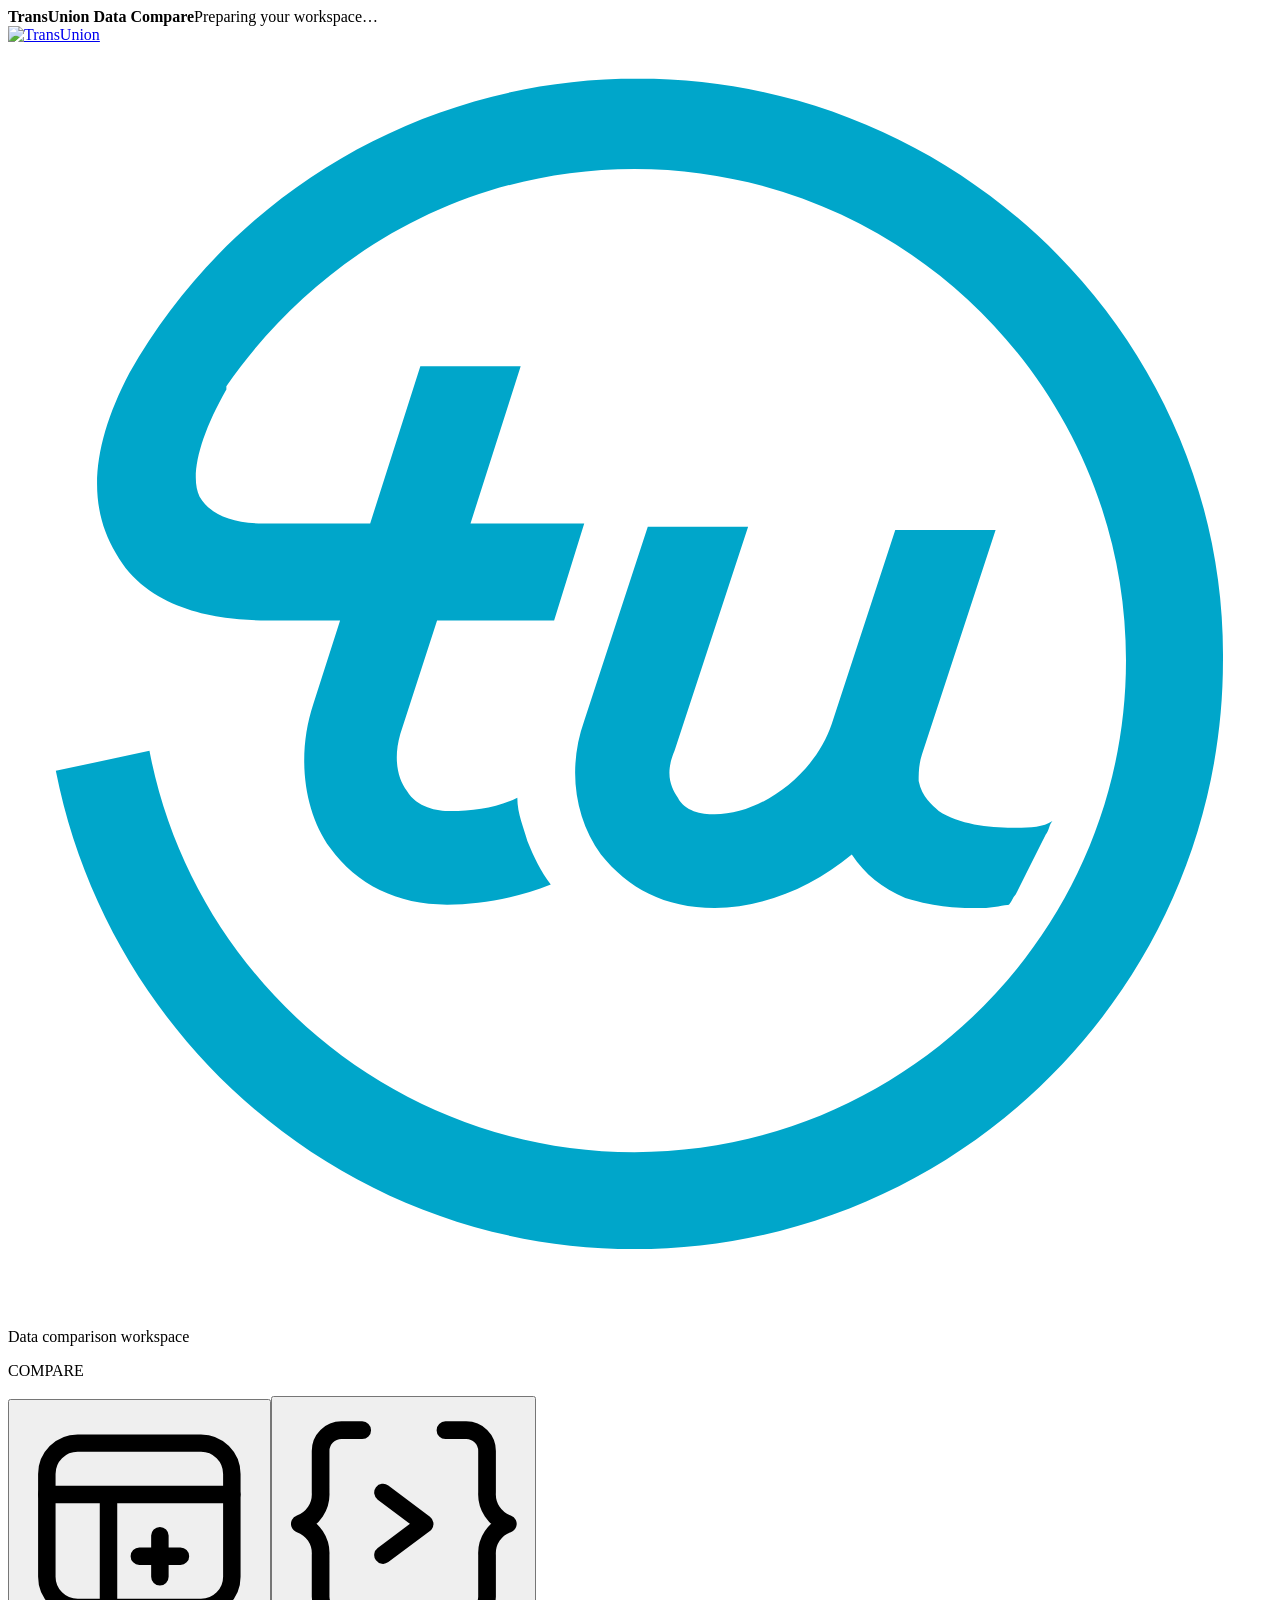
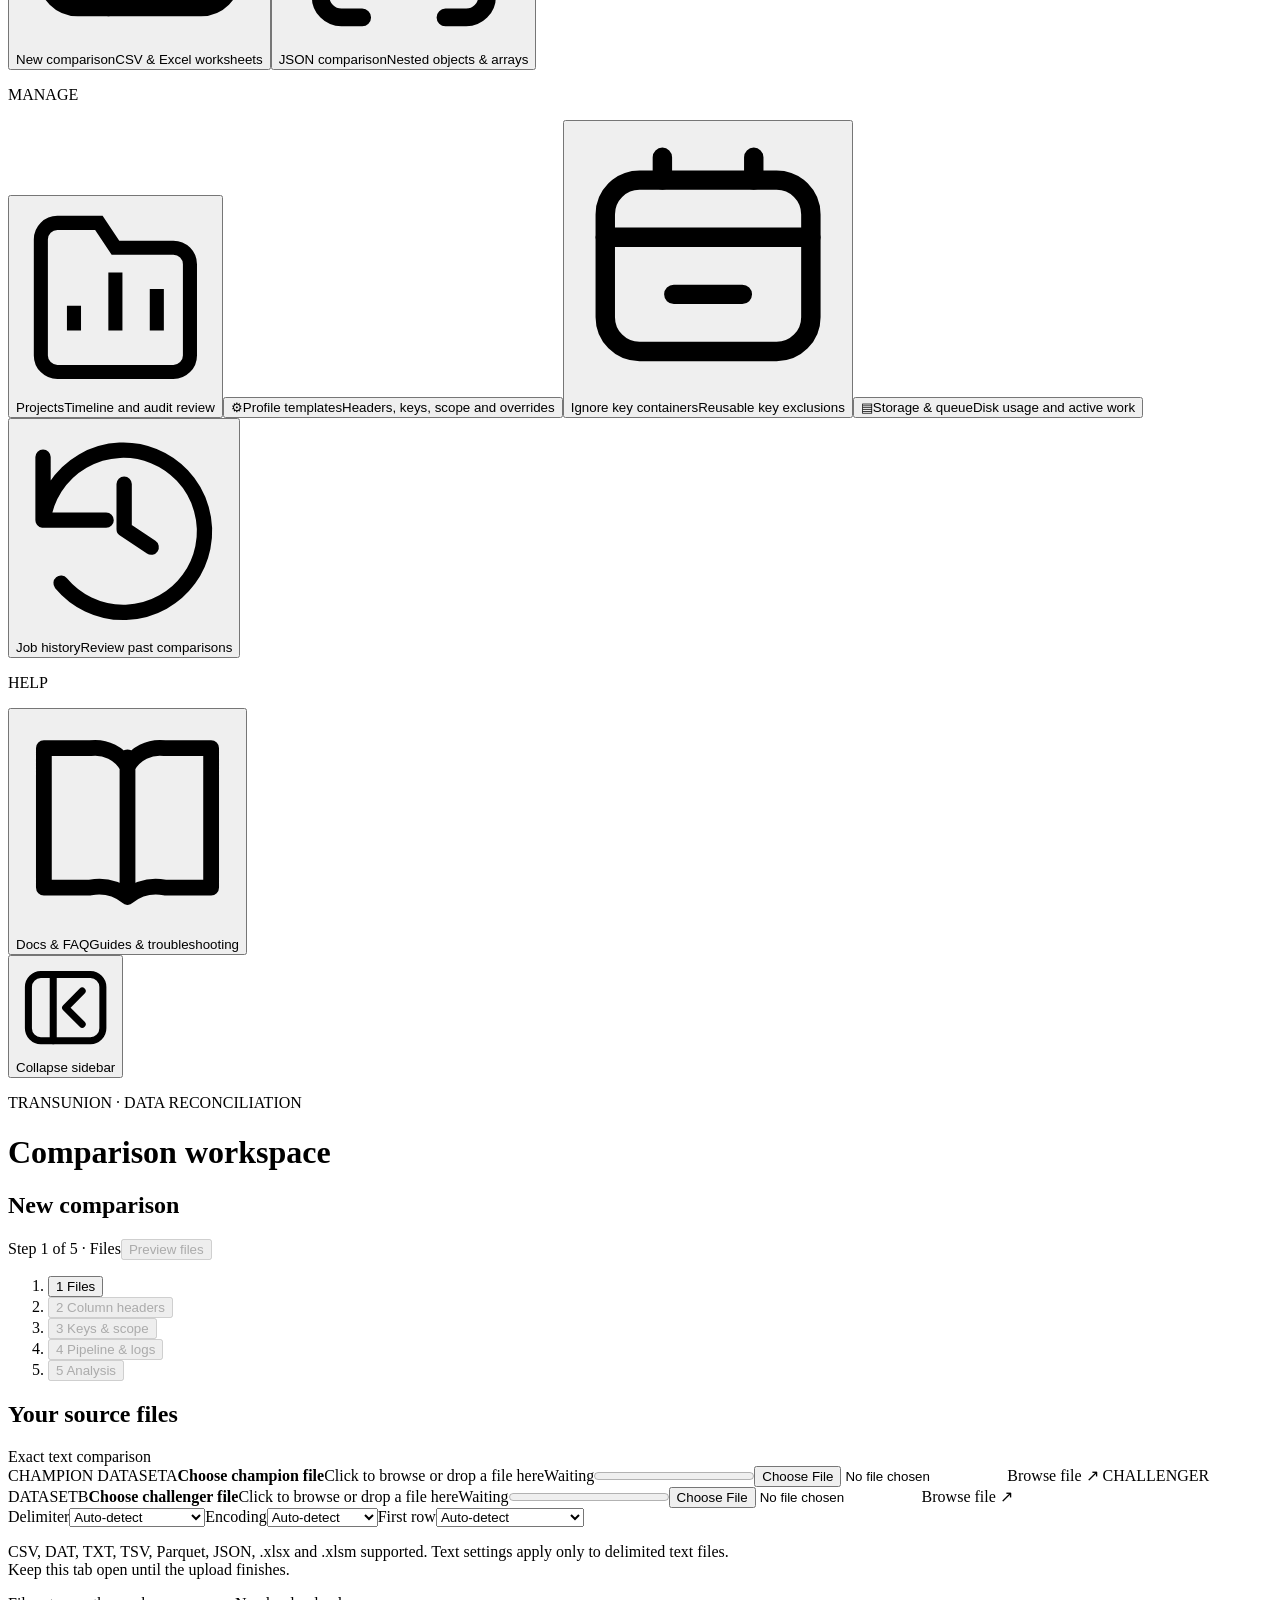
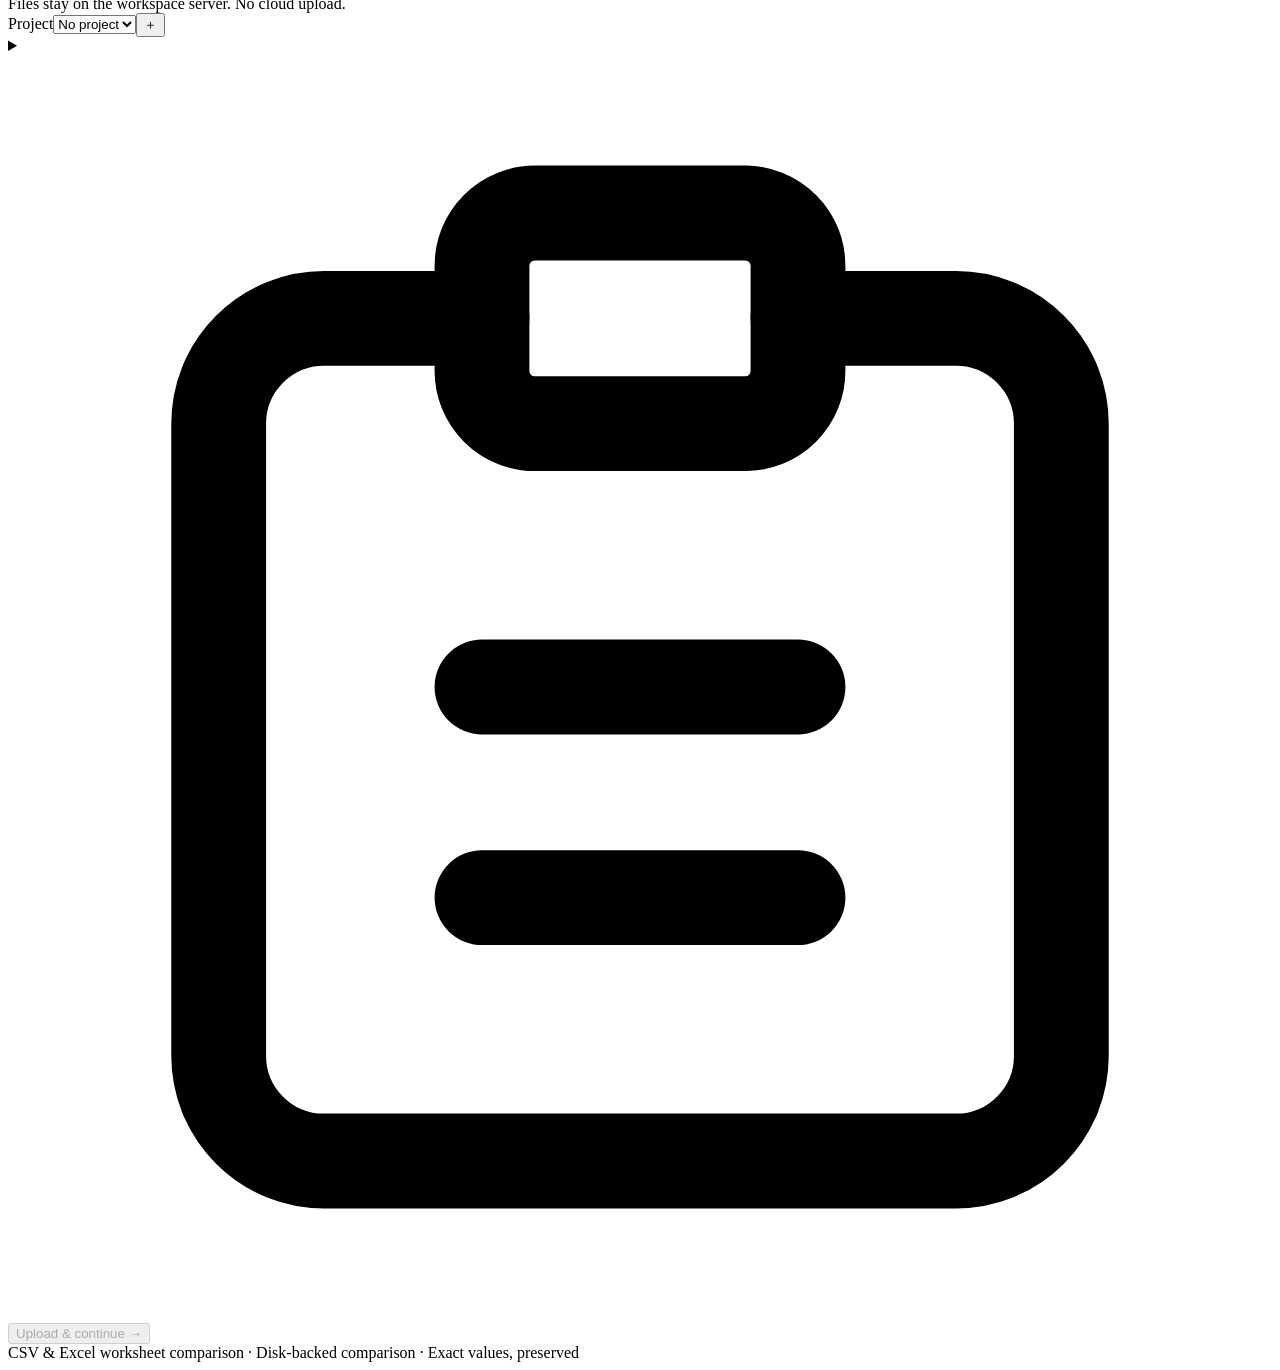
==== commit 076bb61f: "Add parallel partitioned engine and .dat/delimited text ingestion Engine - partitioned.py: parallel " ====
--- a/web/index.html
+++ b/web/index.html
@@ -1,5 +1,5 @@
 <!doctype html>
-<html lang="en"><head><meta charset="utf-8"><meta name="viewport" content="width=device-width, initial-scale=1"><meta name="workspace-mode" content="__WORKSPACE_MODE__"><meta name="app-token" content="__APP_TOKEN__"><title>TransUnion · Data Compare</title><link rel="icon" type="image/svg+xml" href="/assets/tu-favicon.svg"><link rel="mask-icon" href="/assets/tu-favicon.svg" color="#72d4e5"><link rel="stylesheet" href="/style.css"><link rel="stylesheet" href="/enterprise.css"><script src="/upload-transport.js" defer></script><script src="/app.js" defer></script><script src="/enterprise.js" defer></script></head>
+<html lang="en"><head><meta charset="utf-8"><meta name="viewport" content="width=device-width, initial-scale=1"><meta name="workspace-mode" content="__WORKSPACE_MODE__"><meta name="app-token" content="__APP_TOKEN__"><title>TransUnion · Data Compare</title><link rel="icon" type="image/svg+xml" href="/assets/tu-favicon.svg"><link rel="mask-icon" href="/assets/tu-favicon.svg" color="#72d4e5"><link rel="stylesheet" href="/style.css"><link rel="stylesheet" href="/enterprise.css"><link rel="stylesheet" href="/tokens.css"><link rel="stylesheet" href="/components.css"><link rel="stylesheet" href="/shell.css"><script src="/boot.js"></script><script src="/upload-transport.js" defer></script><script src="/app.js" defer></script><script src="/enterprise.js" defer></script></head>
 <body class="sidebar-collapsed"><div id="appPreloader" role="status"><img src="/assets/transunion-loader.svg" alt=""><strong>TransUnion Data Compare</strong><span>Preparing your workspace…</span></div>
 <button id="sidebarBackdrop" class="sidebar-backdrop" tabindex="-1" aria-label="Close navigation" hidden></button>
 <aside class="sidebar" id="workspaceSidebar" aria-label="Workspace sidebar">
@@ -40,10 +40,10 @@
 <section id="uploadPanel" class="panel">
 <div class="section-title"><div><h2>Your source files</h2></div><span class="pill">Exact text comparison</span></div>
 <div class="file-grid">
-<label class="file-card" id="leftCard"><span class="file-top"><span class="label">CHAMPION DATASET</span><span class="file-symbol">A</span></span><strong id="leftName">Choose champion CSV, Excel, Parquet or JSON</strong><span id="leftSize" class="muted">Click to browse or drop a file here</span><span class="file-transfer"><span id="leftUploadState">Waiting</span><progress id="leftUploadBar" max="100" value="0" aria-label="Champion file saved progress"></progress></span><input id="leftFile" type="file" accept=".csv,.xlsx,.xlsm,text/csv,application/vnd.openxmlformats-officedocument.spreadsheetml.sheet" aria-label="Choose champion CSV, Excel, Parquet or JSON"><span class="browse">Browse file <span>↗</span></span></label>
-<label class="file-card" id="rightCard"><span class="file-top"><span class="label">CHALLENGER DATASET</span><span class="file-symbol">B</span></span><strong id="rightName">Choose challenger CSV, Excel, Parquet or JSON</strong><span id="rightSize" class="muted">Click to browse or drop a file here</span><span class="file-transfer"><span id="rightUploadState">Waiting</span><progress id="rightUploadBar" max="100" value="0" aria-label="Challenger file saved progress"></progress></span><input id="rightFile" type="file" accept=".csv,.xlsx,.xlsm,text/csv,application/vnd.openxmlformats-officedocument.spreadsheetml.sheet" aria-label="Choose challenger CSV, Excel, Parquet or JSON"><span class="browse">Browse file <span>↗</span></span></label>
+<label class="file-card" id="leftCard"><span class="file-top"><span class="label">CHAMPION DATASET</span><span class="file-symbol">A</span></span><strong id="leftName">Choose champion file</strong><span id="leftSize" class="muted">Click to browse or drop a file here</span><span class="file-transfer"><span id="leftUploadState">Waiting</span><progress id="leftUploadBar" max="100" value="0" aria-label="Champion file saved progress"></progress></span><input id="leftFile" type="file" accept=".csv,.xlsx,.xlsm,text/csv,application/vnd.openxmlformats-officedocument.spreadsheetml.sheet" aria-label="Choose champion CSV, DAT, Excel, Parquet or JSON"><span class="browse">Browse file <span>↗</span></span></label>
+<label class="file-card" id="rightCard"><span class="file-top"><span class="label">CHALLENGER DATASET</span><span class="file-symbol">B</span></span><strong id="rightName">Choose challenger file</strong><span id="rightSize" class="muted">Click to browse or drop a file here</span><span class="file-transfer"><span id="rightUploadState">Waiting</span><progress id="rightUploadBar" max="100" value="0" aria-label="Challenger file saved progress"></progress></span><input id="rightFile" type="file" accept=".csv,.xlsx,.xlsm,text/csv,application/vnd.openxmlformats-officedocument.spreadsheetml.sheet" aria-label="Choose challenger CSV, DAT, Excel, Parquet or JSON"><span class="browse">Browse file <span>↗</span></span></label>
 </div>
-<div class="settings"><label>Delimiter<select id="delimiter"><option value=",">Comma (,)</option><option value=";">Semicolon (;)</option><option value="|">Pipe (|)</option><option value="tab">Tab</option><option value="custom">Custom delimiter…</option></select><span id="customDelimiterField" class="custom-delimiter-field" hidden><span>Custom character</span><input id="customDelimiter" maxlength="1" autocomplete="off" spellcheck="false" aria-label="Custom delimiter character" placeholder="^"></span></label><label>Encoding<select id="encoding"><option value="utf-8-sig">UTF-8</option><option value="utf-16">UTF-16</option><option value="cp1252">Windows-1252</option></select></label><p>CSV, Parquet, JSON, .xlsx and .xlsm supported. CSV settings apply only to CSV files.<br>Keep this tab open until the upload finishes.</p></div>
+<div class="settings"><label>Delimiter<select id="delimiter"><option value="auto" selected>Auto-detect</option><option value=",">Comma (,)</option><option value="|">Pipe (|)</option><option value="tab">Tab</option><option value=";">Semicolon (;)</option><option value="ctrl-a">Ctrl-A (\x01)</option><option value="custom">Custom delimiter…</option></select><span id="customDelimiterField" class="custom-delimiter-field" hidden><span>Custom character</span><input id="customDelimiter" maxlength="1" autocomplete="off" spellcheck="false" aria-label="Custom delimiter character" placeholder="^"></span></label><label>Encoding<select id="encoding"><option value="auto" selected>Auto-detect</option><option value="utf-8-sig">UTF-8</option><option value="utf-16">UTF-16</option><option value="cp1252">Windows-1252</option></select></label><label>First row<select id="headerRow"><option value="auto" selected>Auto-detect</option><option value="yes">Column names</option><option value="no">Data (no header row)</option></select></label><p>CSV, DAT, TXT, TSV, Parquet, JSON, .xlsx and .xlsm supported. Text settings apply only to delimited text files.<br>Keep this tab open until the upload finishes.</p></div>
 <div id="uploadProgress" class="transfer-card" hidden>
 <div class="transfer-heading"><span class="transfer-indicator" aria-hidden="true"></span><strong id="uploadText">Preparing upload…</strong><strong id="uploadPercent">0%</strong><button id="pauseUpload" class="subtle" hidden>Pause upload</button></div>
 <progress id="uploadBar" max="100" value="0" aria-label="Total upload progress"></progress>
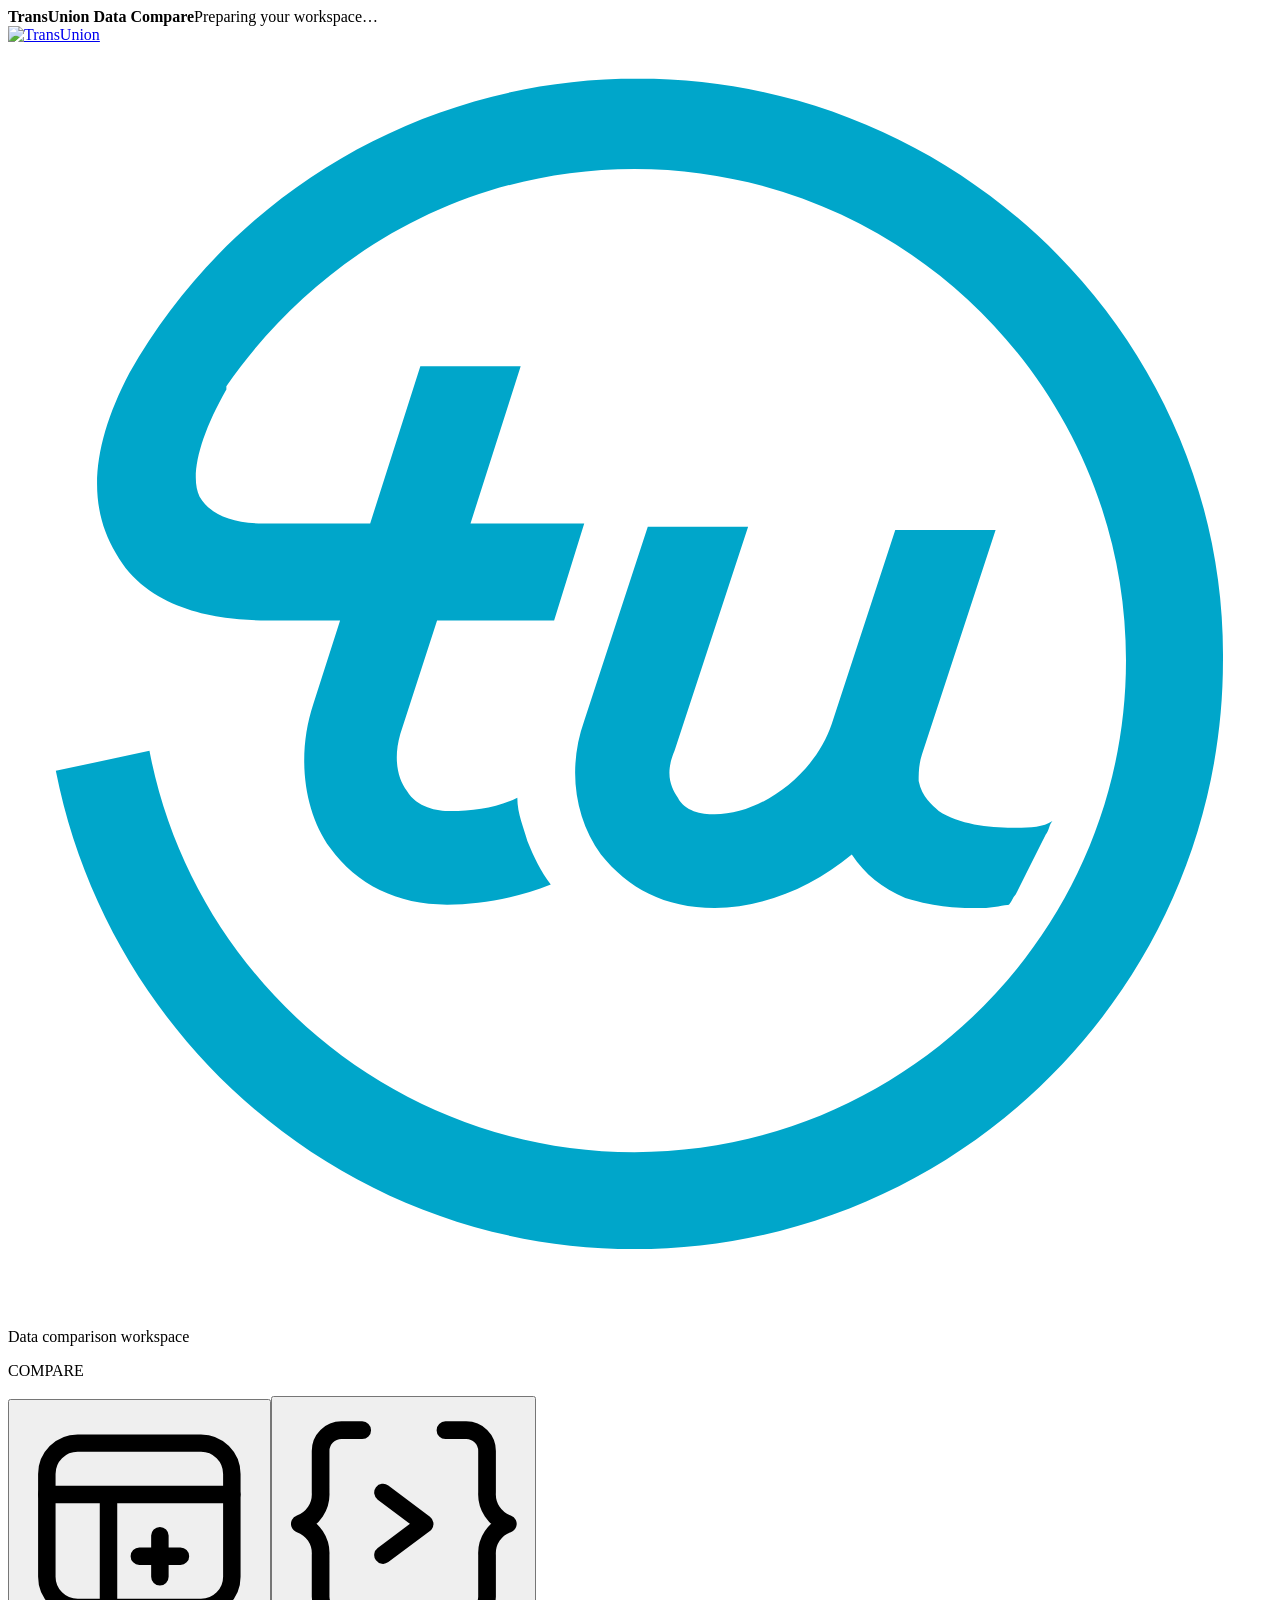
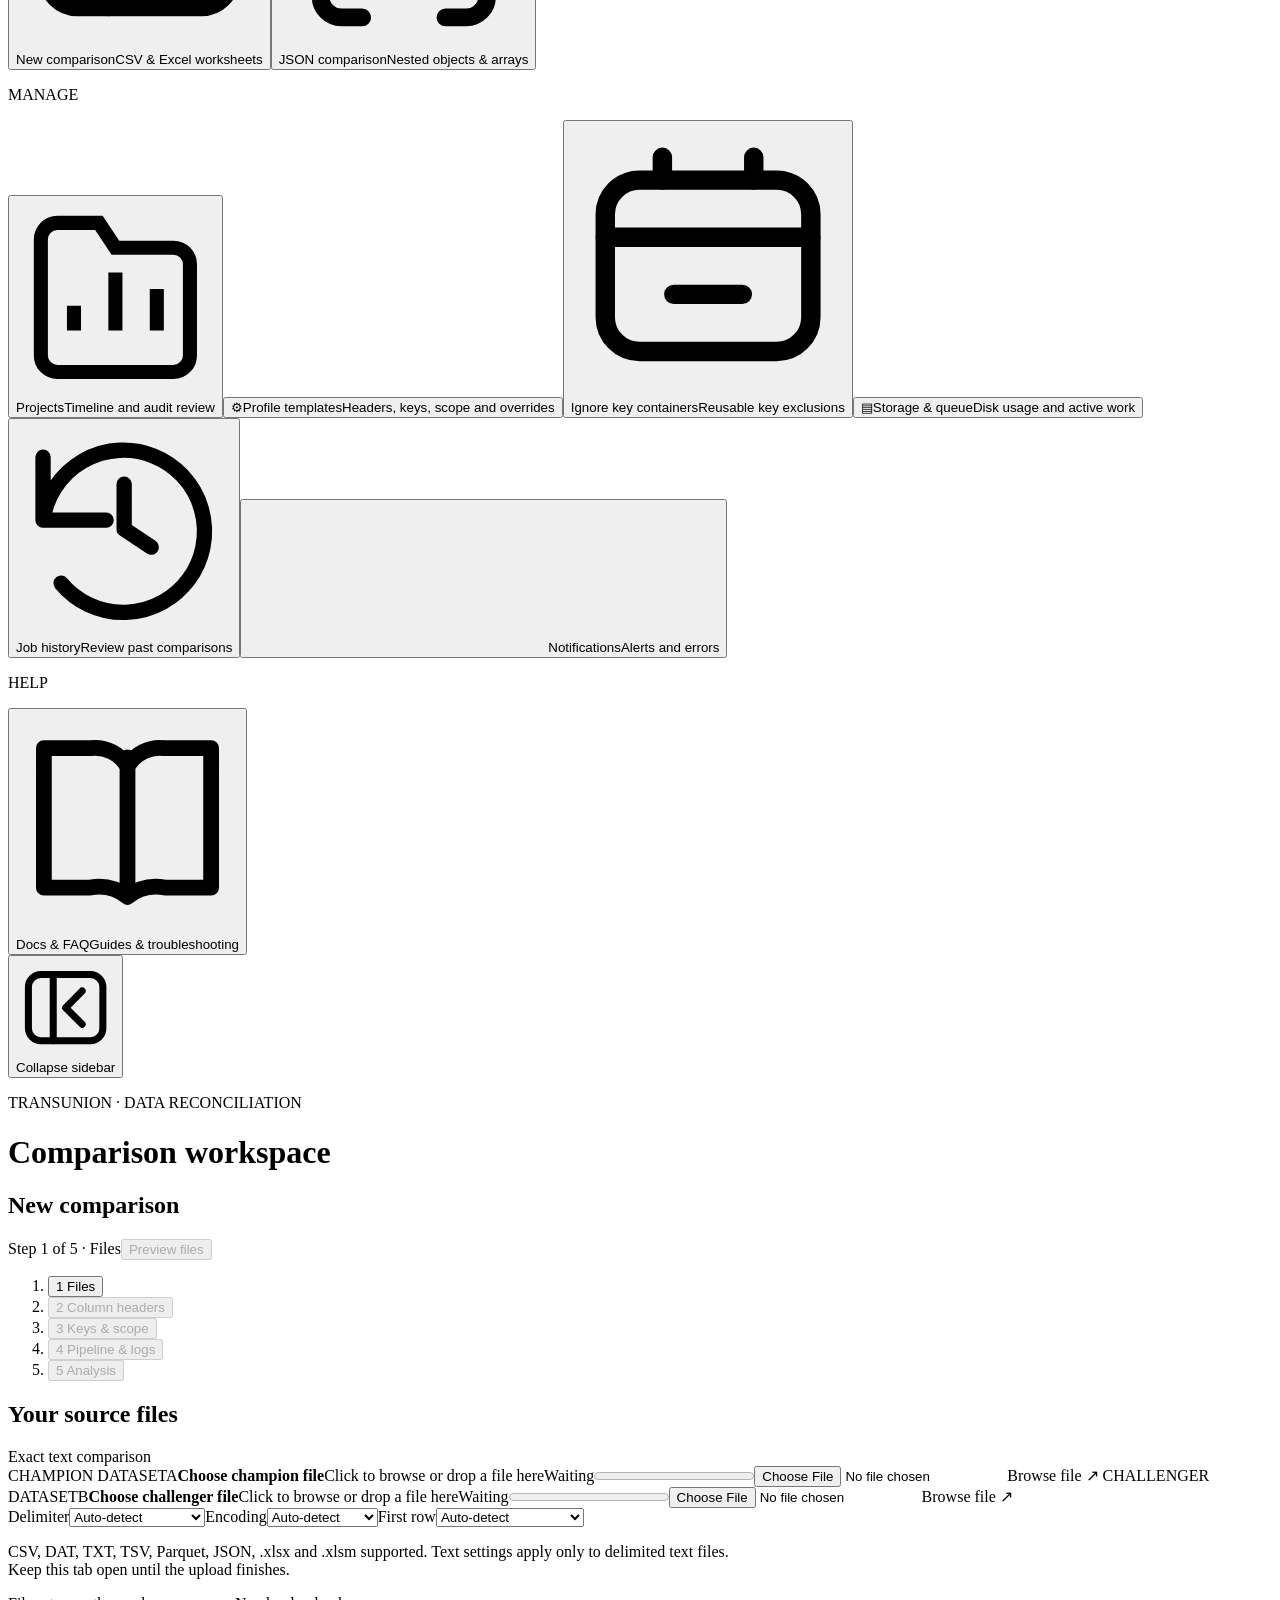
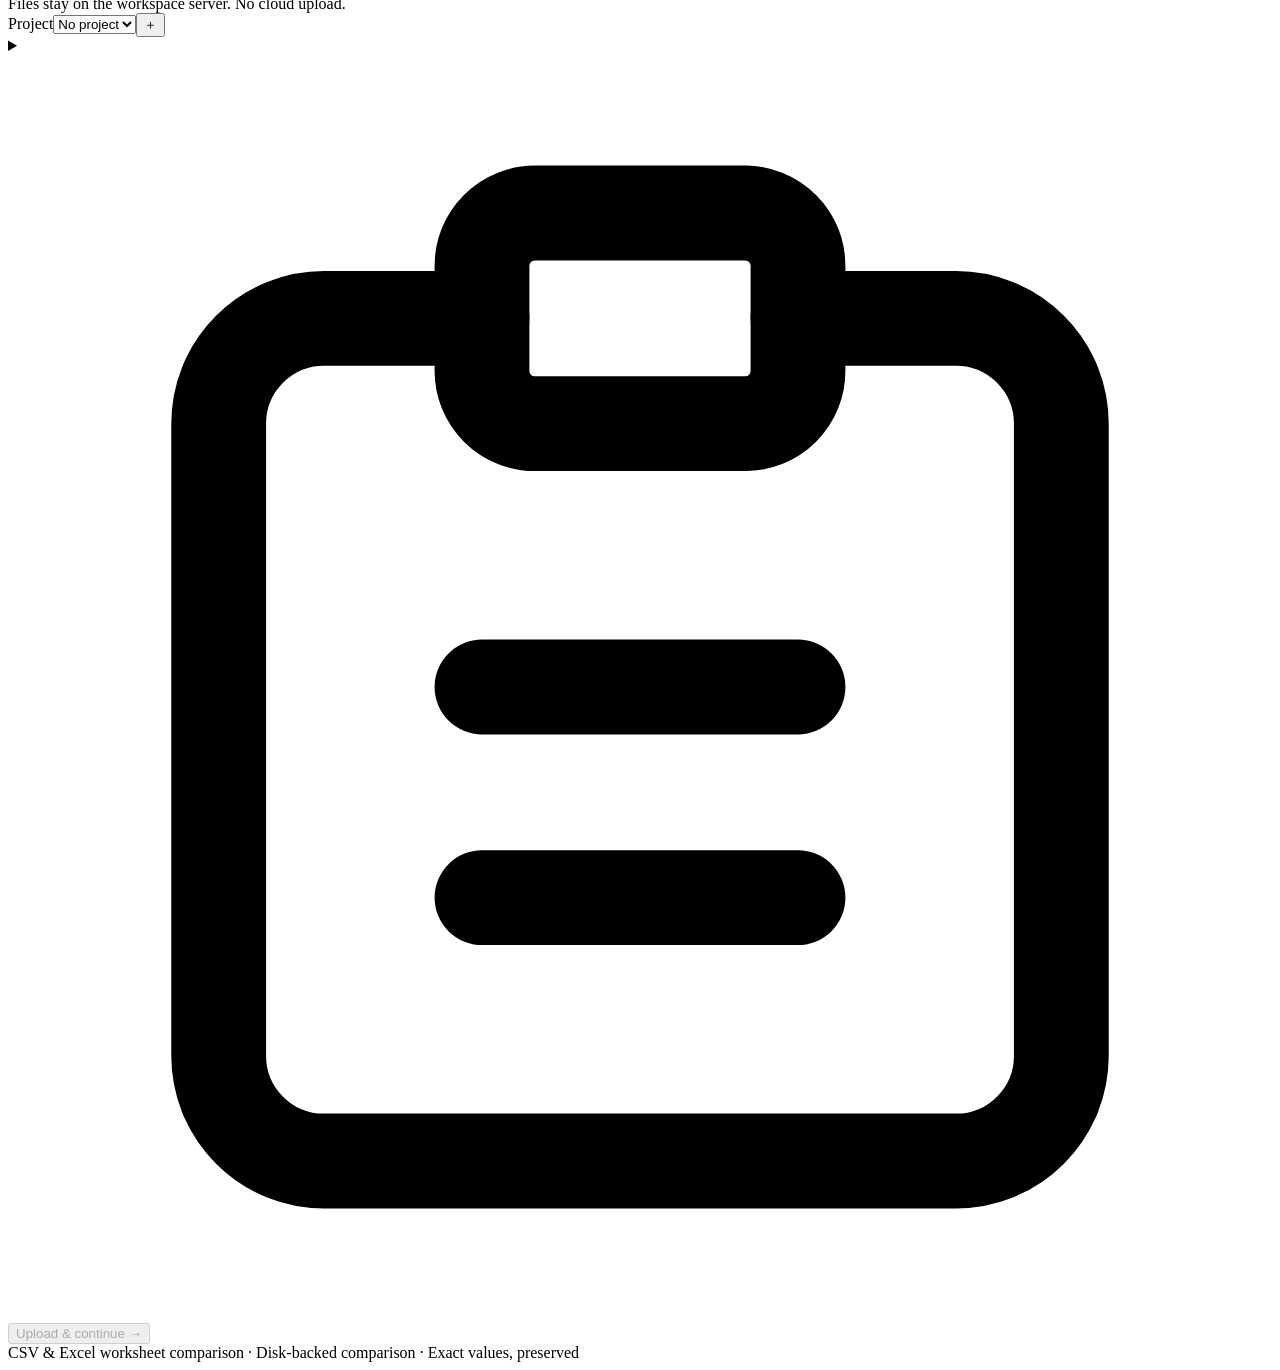
==== commit 205ca417: "Add early estimates, typed rules, fixed-width input, parallel jobs, resume and share links - Live re" ====
--- a/web/index.html
+++ b/web/index.html
@@ -8,7 +8,7 @@
 <div class="sidebar-group"><p class="workspace-label">COMPARE</p>
 <button id="navNew" class="side-link" aria-label="New comparison" data-tip="New comparison"><span class="side-icon"><svg viewBox="0 0 24 24" fill="none" stroke="currentColor" stroke-width="1.7" stroke-linecap="round" stroke-linejoin="round" aria-hidden="true"><rect x="3" y="4" width="18" height="16" rx="3"/><path d="M3 9h18M9 9v11M14 13v4m-2-2h4"/></svg></span><span class="side-copy"><span class="side-label">New comparison</span><span class="side-description">CSV &amp; Excel worksheets</span></span></button><button id="navJson" class="side-link" aria-label="JSON comparison" data-tip="JSON comparison"><span class="side-icon"><svg viewBox="0 0 24 24" fill="none" stroke="currentColor" stroke-width="1.7" stroke-linecap="round" stroke-linejoin="round" aria-hidden="true"><path d="M8 3H6a2 2 0 0 0-2 2v4a3 3 0 0 1-2 3 3 3 0 0 1 2 3v4a2 2 0 0 0 2 2h2M16 3h2a2 2 0 0 1 2 2v4a3 3 0 0 0 2 3 3 3 0 0 0-2 3v4a2 2 0 0 1-2 2h-2M10 9l4 3-4 3"/></svg></span><span class="side-copy"><span class="side-label">JSON comparison</span><span class="side-description">Nested objects &amp; arrays</span></span></button>
 </div><div class="sidebar-group"><p class="workspace-label">MANAGE</p>
-<button id="navProjects" class="side-link" aria-label="Projects" data-tip="Projects"><span class="side-icon" aria-hidden="true"><svg viewBox="0 0 24 24" fill="none" stroke="currentColor" stroke-width="1.7"><path d="M3 7V5a2 2 0 0 1 2-2h5l2 3h7a2 2 0 0 1 2 2v11a2 2 0 0 1-2 2H5a2 2 0 0 1-2-2Z"/><path d="M7 16v-3m5 3V9m5 7v-5"/></svg></span><span class="side-copy"><span class="side-label">Projects</span><span class="side-description">Timeline and audit review</span></span></button><button id="navProfiles" class="side-link" data-tip="Profile templates" aria-label="Profile templates"><span class="side-icon" aria-hidden="true">⚙</span><span class="side-copy"><span class="side-label">Profile templates</span><span class="side-description">Headers, keys, scope and overrides</span></span></button><button id="navContainers" class="side-link" aria-label="Ignore key containers" data-tip="Ignore key containers"><span class="side-icon"><svg viewBox="0 0 24 24" fill="none" stroke="currentColor" stroke-width="1.7" stroke-linecap="round" stroke-linejoin="round" aria-hidden="true"><rect x="3" y="5" width="18" height="15" rx="3"/><path d="M3 10h18M8 5V3m8 2V3M9 15h6"/></svg></span><span class="side-copy"><span class="side-label">Ignore key containers</span><span class="side-description">Reusable key exclusions</span></span></button><button id="navStorage" class="side-link" aria-label="Storage and queue" data-tip="Storage and queue"><span class="side-icon" aria-hidden="true">▤</span><span class="side-copy"><span class="side-label">Storage &amp; queue</span><span class="side-description">Disk usage and active work</span></span></button><button id="navHistory" class="side-link" aria-label="Job history" data-tip="Job history"><span class="side-icon"><svg viewBox="0 0 24 24" fill="none" stroke="currentColor" stroke-width="1.7" stroke-linecap="round" stroke-linejoin="round" aria-hidden="true"><path d="M3 11a9 9 0 1 1 2 7M3 4v7h7M12 7v5l3 2"/></svg></span><span class="side-copy"><span class="side-label">Job history</span><span class="side-description">Review past comparisons</span></span></button>
+<button id="navProjects" class="side-link" aria-label="Projects" data-tip="Projects"><span class="side-icon" aria-hidden="true"><svg viewBox="0 0 24 24" fill="none" stroke="currentColor" stroke-width="1.7"><path d="M3 7V5a2 2 0 0 1 2-2h5l2 3h7a2 2 0 0 1 2 2v11a2 2 0 0 1-2 2H5a2 2 0 0 1-2-2Z"/><path d="M7 16v-3m5 3V9m5 7v-5"/></svg></span><span class="side-copy"><span class="side-label">Projects</span><span class="side-description">Timeline and audit review</span></span></button><button id="navProfiles" class="side-link" data-tip="Profile templates" aria-label="Profile templates"><span class="side-icon" aria-hidden="true">⚙</span><span class="side-copy"><span class="side-label">Profile templates</span><span class="side-description">Headers, keys, scope and overrides</span></span></button><button id="navContainers" class="side-link" aria-label="Ignore key containers" data-tip="Ignore key containers"><span class="side-icon"><svg viewBox="0 0 24 24" fill="none" stroke="currentColor" stroke-width="1.7" stroke-linecap="round" stroke-linejoin="round" aria-hidden="true"><rect x="3" y="5" width="18" height="15" rx="3"/><path d="M3 10h18M8 5V3m8 2V3M9 15h6"/></svg></span><span class="side-copy"><span class="side-label">Ignore key containers</span><span class="side-description">Reusable key exclusions</span></span></button><button id="navStorage" class="side-link" aria-label="Storage and queue" data-tip="Storage and queue"><span class="side-icon" aria-hidden="true">▤</span><span class="side-copy"><span class="side-label">Storage &amp; queue</span><span class="side-description">Disk usage and active work</span></span></button><button id="navHistory" class="side-link" aria-label="Job history" data-tip="Job history"><span class="side-icon"><svg viewBox="0 0 24 24" fill="none" stroke="currentColor" stroke-width="1.7" stroke-linecap="round" stroke-linejoin="round" aria-hidden="true"><path d="M3 11a9 9 0 1 1 2 7M3 4v7h7M12 7v5l3 2"/></svg></span><span class="side-copy"><span class="side-label">Job history</span><span class="side-description">Review past comparisons</span></span></button><button id="navNotifications" class="side-link" aria-label="Notifications" data-tip="Notifications"><span class="side-icon"><svg class="lucide" aria-hidden="true" focusable="false"><use href="/assets/lucide-sprite.svg#bell"/></svg></span><span class="side-copy"><span class="side-label">Notifications</span><span class="side-description">Alerts and errors</span></span><span id="notificationBadge" class="ds-notification-badge" hidden></span></button>
 </div><div class="sidebar-group sidebar-help"><p class="workspace-label">HELP</p><button id="navDocs" class="side-link" aria-label="Docs &amp; FAQ" data-tip="Docs &amp; FAQ"><span class="side-icon"><svg viewBox="0 0 24 24" fill="none" stroke="currentColor" stroke-width="1.7" stroke-linecap="round" stroke-linejoin="round" aria-hidden="true"><path d="M12 5v15M3 4h5a4 4 0 0 1 4 2 4 4 0 0 1 4-2h5v15h-5a5 5 0 0 0-4 1 5 5 0 0 0-4-1H3Z"/></svg></span><span class="side-copy"><span class="side-label">Docs &amp; FAQ</span><span class="side-description">Guides &amp; troubleshooting</span></span></button></div></nav>
 <div class="sidebar-footer">
 <button id="sidebarToggle" class="sidebar-toggle" aria-label="Collapse sidebar" data-tip="Expand sidebar" aria-expanded="true" aria-controls="workspaceSidebar"><span class="toggle-icon"><svg viewBox="0 0 24 24" fill="none" stroke="currentColor" stroke-width="1.7" stroke-linecap="round" stroke-linejoin="round" aria-hidden="true"><rect x="3" y="4" width="18" height="16" rx="3"/><path d="M9 4v16m7-12-4 4 4 4"/></svg></span><span class="toggle-label">Collapse sidebar</span></button></div>
@@ -22,7 +22,7 @@
 <div class="project-layout"><aside class="project-library"><input id="projectSearch" type="search" aria-label="Find projects" placeholder="Find a project"><div id="projectList"></div></aside><div id="projectDashboard" class="project-dashboard"><div class="project-empty"><h3>Organize your comparisons</h3><p>Create a project, attach comparisons and track their audit status here.</p></div></div></div><p id="projectStatus" role="status"></p>
 </section>
 <dialog id="projectDrawer" class="project-drawer" aria-labelledby="projectDrawerTitle"><div class="drawer-heading"><div><p class="eyebrow">PROJECT WORKSPACE</p><h2 id="projectDrawerTitle">Project details</h2></div><button id="closeProjectDrawer" class="subtle" aria-label="Close project drawer">✕</button></div><div id="projectDrawerBody" class="project-drawer-body"></div><p id="projectDrawerError" role="status"></p></dialog>
-<section id="profilesPanel" class="panel" hidden><h2>Comparison profile templates</h2><p>Reusable headers, keys, scope and rules. Choose a template on the file-upload page.</p><div id="profileControls"></div></section><section id="docsPanel" class="panel docs-panel" hidden aria-labelledby="docsTitle"><div class="section-title"><div><p class="eyebrow">HELP CENTER</p><h2 id="docsTitle">Docs &amp; FAQ</h2><p>From your first upload to understanding every difference.</p></div><span class="pill">Built-in guide · Available offline</span></div><label class="docs-search-label" for="docsSearch">Find an answer</label><input id="docsSearch" class="search" type="search" placeholder="Search headers, large files, JSON, exports…" aria-describedby="docsSearchStatus"><p id="docsSearchStatus" class="muted" role="status" aria-live="polite"></p><nav class="docs-topics" aria-label="Documentation topics"><a href="#docs-preferences">Display preferences</a><a href="#docs-start">Getting started</a><a href="#docs-headers">Headers &amp; keys</a><a href="#docs-large">Large files</a><a href="#docs-json">JSON</a><a href="#docs-faq">FAQ</a></nav><div class="docs-guides"><article id="docs-preferences" class="docs-card" data-doc-entry><h3>Display &amp; workspace preferences</h3><div class="settings"><label>Motion<select id="motionPreference"><option value="system">Follow system preference</option><option value="reduced">Reduce motion</option></select></label><label>Keyboard shortcuts<select id="shortcutPreference"><option value="on">Enabled</option><option value="off">Disabled</option></select></label><label>Table density<select id="densityPreference"><option value="comfortable">Comfortable</option><option value="compact">Compact</option></select></label></div><p>Display preferences are saved for this browser. Tab, Enter and Escape remain available.</p><button id="docsStorage" class="subtle">Storage &amp; queue</button></article><article id="docs-start" class="docs-card" data-doc-entry><p class="eyebrow">Start here</p><h3>Setup &amp; first comparison</h3><p>On Windows, install 64-bit Python 3.10 or newer, extract the complete app folder, and run Start CSV Compare.bat. Keep the terminal open while using the app. On macOS, use Start CSV Compare.command. The launcher installs the required packages, including PyArrow for Parquet.</p><ol><li>Open New comparison and select CSV, Parquet, JSON, .xlsx, or .xlsm files. For older .xls files, save them as .xlsx first.</li><li>Choose CSV delimiter and encoding, then upload. For Excel, select one worksheet per workbook and wait for import.</li><li>Review Column headers and choose your keys and scope. Preview source values from the Files page whenever needed.</li><li>Start comparison, follow Pipeline &amp; logs, then open Results. Select a mismatching column to open its analysis drawer; review by column, key or pattern and add comments. Use Recompare to apply rules to the retained evidence in a new revision.</li></ol></article><article id="docs-headers" class="docs-card" data-doc-entry><p class="eyebrow">Prepare your data</p><h3>Column headers &amp; keys</h3><p>Column headers match ignoring case. AT01S and at01s match automatically. For different names, such as AT01S and AT02S, rename either header in Column headers and apply. Results use file 1 spelling. These edits do not rewrite your source files.</p><ol><li>Column order may differ. Only headers shared by both files are compared. Non-common columns are excluded automatically; rename a header to bring it into scope.</li><li>CSV blank headers become column1, column2, etc. Duplicate names get numeric suffixes. Excel requires a nonempty, unique header row.</li><li>Choose one or more columns that uniquely identify a row. Composite keys use the selected column order. Duplicate keys generate warnings and use the selected first/last occurrence. Empty key components stop the comparison.</li><li>Header matching ignores case, but cell values and key values remain exact: 001 differs from 1, and None differs from none.</li></ol></article><article id="docs-scope" class="docs-card" data-doc-entry><p class="eyebrow">Set comparison rules</p><h3>Ignored columns, keys &amp; value overrides</h3><p>Use scope settings to control what the comparison tests. Keep key columns included so rows can still be matched.</p><ol><li>Ignore columns: search the loaded header list and select non-key columns. This does not scan the full file.</li><li>Ignore key containers: create a name, reason, and key values in the sidebar, then select the container in Keys &amp; scope. Excluded rows are removed from both sides before comparison.</li><li>Manual single keys: enter 001,002,003. Quote values containing commas or leading spaces. Composite keys use JSON tuples such as [[&quot;001&quot;,&quot;A&quot;],[&quot;002&quot;,&quot;B&quot;]].</li><li>Value overrides: select a column and a directional pair, for example file 1 None and file 2 none. That pair counts as equivalent for that column only; original values are preserved.</li></ol></article><article id="docs-large" class="docs-card" data-doc-entry><p class="eyebrow">Work with large files</p><h3>6 GB files on a 32 GB Windows machine</h3><p>The app selects memory, reading and comparison batches, and disk concurrency from available server resources when a job starts. A bounded key lookup avoids sorting when data fits; compressed disk sorting is the fallback. Memory estimates reserve room for decoding and reports; they are not a hard limit on total application RAM. Actual runtime depends on data, storage, CPU, and output size. With many differing cells, writing evidence and Excel reports can dominate the runtime.</p><ol><li>CSV uploads stream in 8 MB chunks. Pause or resume an interrupted upload with the same filenames and sizes.</li><li>Automatic comparison reads packed rows into a bounded key lookup. If its memory allowance is reached, comparison continues through compressed sorted batches on disk. Shuffled keys, missing keys and duplicate handling are supported by both paths.</li><li>Reserve space for both uploaded files, temporary sort runs, and reports. Two 6 GB uploads alone require 12 GB, before scratch and output space. Keep the original source files in mind too.</li><li>The app adapts disk concurrency and batch sizes automatically. The comparison console reports lookup progress, fallback decisions, batch starts, completion and processed rows. An interrupted in-memory lookup is rebuilt on resume; validated disk sort batches are reusable.</li><li>Excel worksheets are imported into local CSVs first. The original workbook, imported data, scratch files, and results all need disk space.</li></ol></article><article id="docs-results" class="docs-card" data-doc-entry><p class="eyebrow">Review &amp; export</p><h3>Previews, results &amp; job history</h3><p>Source preview reads only the requested first 1–1,000 rows, showing 20 columns at a time. Source preview values are limited to 500 characters and responses to 2 MB. Result previews show up to 100 records with values shortened to 1,000 characters.</p><ol><li>Excel export creates one sheet per mismatched column. Ten columns with differences produce ten mismatch sheets, plus File Summary and a linked TOC with match rates and an editable Comments column. Each mismatch sheet has a Back to TOC link. Configured key exclusions add an Ignored key containers audit sheet.</li><li>Sheet names are sanitized and shortened to meet Excel limits. A column sheet supports up to 1,048,574 mismatch records (the export reserves space for report headers); cells cannot exceed 32,767 UTF-16 code units. If Excel export exceeds these limits, narrow the comparison scope and create another run.</li><li>Download one Excel workbook or one HTML report. HTML export is one self-contained TransUnion-styled leadership report with summary metrics, a match-rate pie chart, all mismatching and fully matching columns, expandable samples of up to 20 mismatching keys per column with both values, and complete configured ignored-key container details. Sample values longer than 1,000 characters are shortened and marked. Open the HTML directly; no ZIP or supporting files are needed. Detailed cell mismatches remain in Excel and the column analysis drawer.</li><li>Job history reopens saved uploads, configurations, completed comparisons, and reports. CSV/Excel jobs persist in the local data directory.</li></ol></article><article id="docs-json" class="docs-card" data-doc-entry><p class="eyebrow">Compare structured data</p><h3>Nested JSON &amp; side-by-side results</h3><p>Paste two JSON documents or upload UTF-8 JSON files. Object property order is ignored. Strings are case-sensitive, types matter, and numbers compare by numeric value. JSON comparison has separate limits from CSV/Excel.</p><ol><li>Preserve array order compares items by position. Ignore order matches whole blocks; duplicate items remain significant.</li><li>Use Find arrays &amp; choose keys to select a unique field for each detected array, such as students → id. Arrays without a selected key keep their pasted order. Advanced Match by field aligns objects using a unique, non-null direct property such as id. Add a rule for $.customers or a nested array such as $.customers[*].addresses.</li><li>Changed unordered blocks without a match field appear as removed and added. Choose a match field to compare changed properties within the same logical record.</li><li>Side-by-side results align matched blocks using your rules. Yellow marks changes, red removals, and green additions. Use next/previous difference and the context filter.</li><li>Each input is limited to 5 MiB, 100 nesting levels, and 200,000 values. More than 10,000 differences produces an error instead of partial results.</li><li>JSON results remain in the current tab until refresh. Download JSON or HTML to retain them. The interactive view pages 200 aligned rows at a time and shortens lines over 2,000 characters; downloads retain full values.</li></ol></article><article class="docs-card docs-card-wide" data-doc-entry><h3>Team workflow: queue, storage, profiles and review</h3><p>Open Storage &amp; queue from Display &amp; workspace preferences on this page to see your workspace's disk usage, queued/running work, and Cancel controls. Active tasks stop at a safe checkpoint; uploads remain until you delete the job.</p><p>Manage profile templates in Profile templates; apply a template using the profile icon on Files after upload. Performance is tuned automatically for each job. Profiles reuse headers, scope, overrides and rules; saving the same name replaces it. Open Comparison rules at the top of Keys &amp; scope to trim whitespace, ignore case, compare numbers within an absolute tolerance, or parse two explicit date formats. Rules can target one column, several columns or all compared columns. Recompare has tabs for scope, value overrides and rules. Exact text remains the default, and keys always compare exactly.</p><p>Analysis supports Expected, Needs investigation and Resolved classifications with comments for a column, key, or both. Save a note and regenerate exports to include it. Duplicate keys produce a warning without failing the comparison. Choose the first or last source occurrence in Keys &amp; scope. Results include duplicate counts and the Excel workbook includes the audit; Pipeline &amp; logs shows comparison progress and duplicate-key diagnostics.</p><p>Enable completion notifications in Storage &amp; queue. Your browser must allow notifications; remote deployments generally need HTTPS. Keep the page open to receive alerts and use Disable notifications to turn them off.</p></article></div><article class="docs-card" data-doc-entry><h3>Resume and mismatch patterns</h3><p>After a restart, open an interrupted job from Job history and choose Resume in Pipeline &amp; logs. Source files and saved work are validated first. Completed disk sort batches are reused; an interrupted in-memory lookup is rebuilt. Final output is rebuilt rather than appended to partial results. Checkpoints use disk until completion or normal cleanup. Older jobs without checkpoints cannot resume.</p><p>Select a mismatching column in Results to open the analysis drawer. Mismatch patterns ranks recurring value changes and shows category counts per column. Patterns explain differences; they do not change results. To accept 0 and 0.00 or -11 and -11.00, add a numeric tolerance of 0 for the value column in Comparison rules. Keys stay exact.</p></article><section id="docs-faq" class="docs-faq"><h3>Frequently asked questions</h3><p class="muted">Select a question to see the answer.</p><details data-doc-entry><summary>Are my files uploaded to the cloud?</summary><p>The browser uploads files to the server hosting this app. For a local launch this is your own computer; for team deployment it is the on-premises server. Uploaded copies and reports stay in its configured data directory. Your original source files are not modified.</p></details><details data-doc-entry><summary>Can I compare a CSV file with an Excel worksheet?</summary><p>Yes. Upload either supported format on each side. Choose a worksheet for any Excel input; the selected data is imported before continuing through the same header and key workflow.</p></details><details data-doc-entry><summary>Why does the tool report a column or schema mismatch?</summary><p>Open Column headers and align unmatched names in either file. Matching ignores case, but spelling and spaces still matter. Only shared column names enter the comparison; unmatched columns are excluded. Blank or duplicate edited headers must be corrected before applying.</p></details><details data-doc-entry><summary>How are duplicate and empty keys handled?</summary><p>Duplicate keys do not stop comparison. The first source row is used by default; you may select the last instead. Extra occurrences are skipped and reported. Choose additional key columns for a composite key when all records need comparison. Empty key components are not accepted for compared rows. Rows explicitly excluded by key are removed before these checks.</p></details><details data-doc-entry><summary>Why is 001 different from 1, or None different from none?</summary><p>CSV/Excel values are compared as exact text. Leading zeros, whitespace, case, and numeric formatting are significant. Add a value override for a specific acceptable pair. JSON numbers use numeric equality, while JSON strings still compare exactly.</p></details><details data-doc-entry><summary>How do Excel formulas, dates, and formatting behave?</summary><p>Excel comparison uses stored values, not display formatting. Dates stored as numbers compare as Excel serial values; booleans become TRUE/FALSE. Cached formula results are used without recalculating. If a formula has no saved result, recalculate and save the workbook in Excel first. Macros are not executed.</p></details><details data-doc-entry><summary>The browser cannot connect. How do I start the app?</summary><p>Run the platform launcher and keep its console open. Use the localhost URL printed in that console; the default port is 8765, but a custom launch may use another port such as 8766. If the console reports an error, resolve it before refreshing the browser.</p></details><details data-doc-entry><summary>Upload stopped. Do I have to begin again?</summary><p>For an unfinished CSV/Excel upload, reopen it in Job history and reselect the same two files with matching filenames and sizes, then resume. Do not change their contents between attempts. The app keeps the uploaded file length as its checkpoint.</p></details><details data-doc-entry><summary>What should I do about a Windows permission denied error?</summary><p>Check that the data folder is writable and on a local drive. Close applications holding files in that folder, and avoid synced or network folders for scratch data. The app retries transient file-lock conflicts. If the error persists, inspect the console log and your folder permissions; do not delete files belonging to an active job.</p></details><details data-doc-entry><summary>How long will two 6 GB files take?</summary><p>There is no fixed time estimate without a benchmark on your Windows machine and actual data. Sort memory, SSD speed, column width, and the number of mismatches affect runtime. Start with a representative sample and use Pipeline &amp; logs to follow the full run.</p></details><details data-doc-entry><summary>How do I clean up uploaded files?</summary><p>Use Delete in Job history to permanently remove a job and its uploaded copies, scratch data, logs and reports. Download needed reports first. Original files on your computer are unchanged. Automatic cleanup runs at startup and hourly; the default retention is 7 days of inactivity. Running or queued comparisons, imports, exports and active requests are protected. Your administrator can change retention or disable it with RETENTION_DAYS=0.</p></details><details data-doc-entry><summary>Why is my report larger than expected?</summary><p>Every mismatched cell is a result record, so a wide file with many changed values can produce far more output records than input rows. Download only the formats you need and reserve additional disk space for export.</p></details><details data-doc-entry><summary>Why are some rows absent from the mismatch sheets?</summary><p>Column mismatch sheets include changed cells for keys present in both files. Rows found on one side only are in the left-only or right-only downloads. Ignored keys and ignored columns are excluded from mismatch testing.</p></details><details data-doc-entry><summary>Why do reordered JSON blocks show removed and added entries?</summary><p>In Ignore order mode, blocks match only when their contents are equivalent under your array rules. For changed objects representing the same record, add a Match by field rule with a unique, non-null property such as id.</p></details><details data-doc-entry><summary>Can I navigate away while a comparison is running?</summary><p>Yes. Open Docs &amp; FAQ, containers, or Job history while the local comparison worker runs. Keep the server console running. Completed CSV/Excel jobs remain available in Job history. JSON inputs and results are not saved there.</p></details><details data-doc-entry><summary>How do I expand the sidebar?</summary><p>Use the expand control at the bottom of the icon rail. Hover or keyboard-focus icons to see labels. On smaller screens, the expanded sidebar is a drawer: select a destination, click outside, or press Escape to close it.</p></details></section><section class="docs-card"><h3>Parquet &amp; Projects</h3><details data-doc-entry><summary>How are large Parquet files compared?</summary><p>The server requires PyArrow. Headers use schema metadata; only selected columns are decoded in bounded batches. The app aligns keys in memory when resources allow and falls back to compressed disk sorting when needed. No full CSV copy or dataframe is created. Null differs from empty text. Scratch storage can be much larger than compressed source files. Reading and comparison sizes adapt to the available resources.</p></details><details data-doc-entry><summary>How do I attach a comparison to a project?</summary><p>Create a project in Projects, then choose Attach comparison. You can also open Project &amp; audit from a result. CSV, Excel, Parquet and JSON audit summaries can be attached. Recompare inherits the project and starts Unreviewed.</p></details><details data-doc-entry><summary>Are audit statuses automatic?</summary><p>No. Unreviewed, In review, Approved and Changes requested are recorded by the reviewer. Computed differences remain unchanged. Approval requires a completed run. Reviewer names are optional labels; no login is required.</p></details><details data-doc-entry><summary>What survives source cleanup?</summary><p>Project audit summaries and events remain. Removed tabular sources and reports cannot be reopened. JSON retains only the audit summary, not source documents or its complete result.</p></details></section><section class="docs-card"><h3>Review revisions &amp; AI analysis</h3><details data-doc-entry><summary>Does Recompare read both files again?</summary><p>For new comparisons, value-rule changes and additional exclusions can reuse retained differences and keys. Apply rules creates a revision, preserves the original and regenerates both reports. Changing keys, duplicate selection, or restoring data excluded from the original run requires Run new comparison. Older jobs need one new run to create the reusable baseline. The dialog explains the required action.</p></details><details data-doc-entry><summary>What is in an AI analysis package?</summary><p>Choose Brief, Medium or Detailed from Results → AI analysis package. The ZIP contains compact CSV column and pattern summaries, representative examples, and column/key/cell comments once per scope. Optional supporting columns read source values for sampled keys. Missing and shortened evidence is documented. The tool does not contact an external AI service.</p></details><details data-doc-entry><summary>How do AI findings become review notes?</summary><p>Import a JSON array of findings through the AI package dialog. Findings appear as unreviewed suggestions in the column analysis drawer. Review their evidence and record your assessment using the existing comments controls. Suggestions never change rules or counts automatically.</p></details></section><p id="docsEmpty" class="docs-empty" hidden>No matching topics. Try a shorter search such as “keys”, “Excel”, or “upload”.</p></section>
+<section id="notificationsPanel" class="panel" hidden></section><section id="profilesPanel" class="panel" hidden><h2>Comparison profile templates</h2><p>Reusable headers, keys, scope and rules. Choose a template on the file-upload page.</p><div id="profileControls"></div></section><section id="docsPanel" class="panel docs-panel" hidden aria-labelledby="docsTitle"><div class="section-title"><div><p class="eyebrow">HELP CENTER</p><h2 id="docsTitle">Docs &amp; FAQ</h2><p>From your first upload to understanding every difference.</p></div><span class="pill">Built-in guide · Available offline</span></div><label class="docs-search-label" for="docsSearch">Find an answer</label><input id="docsSearch" class="search" type="search" placeholder="Search headers, large files, JSON, exports…" aria-describedby="docsSearchStatus"><p id="docsSearchStatus" class="muted" role="status" aria-live="polite"></p><nav class="docs-topics" aria-label="Documentation topics"><a href="#docs-preferences">Display preferences</a><a href="#docs-start">Getting started</a><a href="#docs-headers">Headers &amp; keys</a><a href="#docs-large">Large files</a><a href="#docs-json">JSON</a><a href="#docs-faq">FAQ</a></nav><div class="docs-guides"><article id="docs-preferences" class="docs-card" data-doc-entry><h3>Display &amp; workspace preferences</h3><div class="settings"><label>Motion<select id="motionPreference"><option value="system">Follow system preference</option><option value="reduced">Reduce motion</option></select></label><label>Keyboard shortcuts<select id="shortcutPreference"><option value="on">Enabled</option><option value="off">Disabled</option></select></label><label>Table density<select id="densityPreference"><option value="comfortable">Comfortable</option><option value="compact">Compact</option></select></label></div><p>Display preferences are saved for this browser. Tab, Enter and Escape remain available.</p><button id="docsStorage" class="subtle">Storage &amp; queue</button></article><article id="docs-start" class="docs-card" data-doc-entry><p class="eyebrow">Start here</p><h3>Setup &amp; first comparison</h3><p>On Windows, install 64-bit Python 3.10 or newer, extract the complete app folder, and run Start CSV Compare.bat. Keep the terminal open while using the app. On macOS, use Start CSV Compare.command. The launcher installs the required packages, including PyArrow for Parquet.</p><ol><li>Open New comparison and select CSV, Parquet, JSON, .xlsx, or .xlsm files. For older .xls files, save them as .xlsx first.</li><li>Choose CSV delimiter and encoding, then upload. For Excel, select one worksheet per workbook and wait for import.</li><li>Review Column headers and choose your keys and scope. Preview source values from the Files page whenever needed.</li><li>Start comparison, follow Pipeline &amp; logs, then open Results. Select a mismatching column to open its analysis drawer; review by column, key or pattern and add comments. Use Recompare to apply rules to the retained evidence in a new revision.</li></ol></article><article id="docs-headers" class="docs-card" data-doc-entry><p class="eyebrow">Prepare your data</p><h3>Column headers &amp; keys</h3><p>Column headers match ignoring case. AT01S and at01s match automatically. For different names, such as AT01S and AT02S, rename either header in Column headers and apply. Results use file 1 spelling. These edits do not rewrite your source files.</p><ol><li>Column order may differ. Only headers shared by both files are compared. Non-common columns are excluded automatically; rename a header to bring it into scope.</li><li>CSV blank headers become column1, column2, etc. Duplicate names get numeric suffixes. Excel requires a nonempty, unique header row.</li><li>Choose one or more columns that uniquely identify a row. Composite keys use the selected column order. Duplicate keys generate warnings and use the selected first/last occurrence. Empty key components stop the comparison.</li><li>Header matching ignores case, but cell values and key values remain exact: 001 differs from 1, and None differs from none.</li></ol></article><article id="docs-scope" class="docs-card" data-doc-entry><p class="eyebrow">Set comparison rules</p><h3>Ignored columns, keys &amp; value overrides</h3><p>Use scope settings to control what the comparison tests. Keep key columns included so rows can still be matched.</p><ol><li>Ignore columns: search the loaded header list and select non-key columns. This does not scan the full file.</li><li>Ignore key containers: create a name, reason, and key values in the sidebar, then select the container in Keys &amp; scope. Excluded rows are removed from both sides before comparison.</li><li>Manual single keys: enter 001,002,003. Quote values containing commas or leading spaces. Composite keys use JSON tuples such as [[&quot;001&quot;,&quot;A&quot;],[&quot;002&quot;,&quot;B&quot;]].</li><li>Value overrides: select a column and a directional pair, for example file 1 None and file 2 none. That pair counts as equivalent for that column only; original values are preserved.</li></ol></article><article id="docs-large" class="docs-card" data-doc-entry><p class="eyebrow">Work with large files</p><h3>6 GB files on a 32 GB Windows machine</h3><p>The app selects memory, reading and comparison batches, and disk concurrency from available server resources when a job starts. A bounded key lookup avoids sorting when data fits; compressed disk sorting is the fallback. Memory estimates reserve room for decoding and reports; they are not a hard limit on total application RAM. Actual runtime depends on data, storage, CPU, and output size. With many differing cells, writing evidence and Excel reports can dominate the runtime.</p><ol><li>CSV uploads stream in 8 MB chunks. Pause or resume an interrupted upload with the same filenames and sizes.</li><li>Automatic comparison reads packed rows into a bounded key lookup. If its memory allowance is reached, comparison continues through compressed sorted batches on disk. Shuffled keys, missing keys and duplicate handling are supported by both paths.</li><li>Reserve space for both uploaded files, temporary sort runs, and reports. Two 6 GB uploads alone require 12 GB, before scratch and output space. Keep the original source files in mind too.</li><li>The app adapts disk concurrency and batch sizes automatically. The comparison console reports lookup progress, fallback decisions, batch starts, completion and processed rows. An interrupted in-memory lookup is rebuilt on resume; validated disk sort batches are reusable.</li><li>Excel worksheets are imported into local CSVs first. The original workbook, imported data, scratch files, and results all need disk space.</li></ol></article><article id="docs-results" class="docs-card" data-doc-entry><p class="eyebrow">Review &amp; export</p><h3>Previews, results &amp; job history</h3><p>Source preview reads only the requested first 1–1,000 rows, showing 20 columns at a time. Source preview values are limited to 500 characters and responses to 2 MB. Result previews show up to 100 records with values shortened to 1,000 characters.</p><ol><li>Excel export creates one sheet per mismatched column. Ten columns with differences produce ten mismatch sheets, plus File Summary and a linked TOC with match rates and an editable Comments column. Each mismatch sheet has a Back to TOC link. Configured key exclusions add an Ignored key containers audit sheet.</li><li>Sheet names are sanitized and shortened to meet Excel limits. A column sheet supports up to 1,048,574 mismatch records (the export reserves space for report headers); cells cannot exceed 32,767 UTF-16 code units. If Excel export exceeds these limits, narrow the comparison scope and create another run.</li><li>Download one Excel workbook or one HTML report. HTML export is one self-contained TransUnion-styled leadership report with summary metrics, a match-rate pie chart, all mismatching and fully matching columns, expandable samples of up to 20 mismatching keys per column with both values, and complete configured ignored-key container details. Sample values longer than 1,000 characters are shortened and marked. Open the HTML directly; no ZIP or supporting files are needed. Detailed cell mismatches remain in Excel and the column analysis drawer.</li><li>Job history reopens saved uploads, configurations, completed comparisons, and reports. CSV/Excel jobs persist in the local data directory.</li></ol></article><article id="docs-json" class="docs-card" data-doc-entry><p class="eyebrow">Compare structured data</p><h3>Nested JSON &amp; side-by-side results</h3><p>Paste two JSON documents or upload UTF-8 JSON files. Object property order is ignored. Strings are case-sensitive, types matter, and numbers compare by numeric value. JSON comparison has separate limits from CSV/Excel.</p><ol><li>Preserve array order compares items by position. Ignore order matches whole blocks; duplicate items remain significant.</li><li>Use Find arrays &amp; choose keys to select a unique field for each detected array, such as students → id. Arrays without a selected key keep their pasted order. Advanced Match by field aligns objects using a unique, non-null direct property such as id. Add a rule for $.customers or a nested array such as $.customers[*].addresses.</li><li>Changed unordered blocks without a match field appear as removed and added. Choose a match field to compare changed properties within the same logical record.</li><li>Side-by-side results align matched blocks using your rules. Yellow marks changes, red removals, and green additions. Use next/previous difference and the context filter.</li><li>Each input is limited to 5 MiB, 100 nesting levels, and 200,000 values. More than 10,000 differences produces an error instead of partial results.</li><li>JSON results remain in the current tab until refresh. Download JSON or HTML to retain them. The interactive view pages 200 aligned rows at a time and shortens lines over 2,000 characters; downloads retain full values.</li></ol></article><article class="docs-card docs-card-wide" data-doc-entry><h3>Team workflow: queue, storage, profiles and review</h3><p>Open Storage &amp; queue from Display &amp; workspace preferences on this page to see your workspace's disk usage, queued/running work, and Cancel controls. Active tasks stop at a safe checkpoint; uploads remain until you delete the job.</p><p>Manage profile templates in Profile templates; apply a template using the profile icon on Files after upload. Performance is tuned automatically for each job. Profiles reuse headers, scope, overrides and rules; saving the same name replaces it. Open Comparison rules at the top of Keys &amp; scope to trim whitespace, ignore case, compare numbers within an absolute tolerance, or parse two explicit date formats. Rules can target one column, several columns or all compared columns. Recompare has tabs for scope, value overrides and rules. Exact text remains the default, and keys always compare exactly.</p><p>Analysis supports Expected, Needs investigation and Resolved classifications with comments for a column, key, or both. Save a note and regenerate exports to include it. Duplicate keys produce a warning without failing the comparison. Choose the first or last source occurrence in Keys &amp; scope. Results include duplicate counts and the Excel workbook includes the audit; Pipeline &amp; logs shows comparison progress and duplicate-key diagnostics.</p><p>Enable completion notifications in Storage &amp; queue. Your browser must allow notifications; remote deployments generally need HTTPS. Keep the page open to receive alerts and use Disable notifications to turn them off.</p></article></div><article class="docs-card" data-doc-entry><h3>Resume and mismatch patterns</h3><p>After a restart, open an interrupted job from Job history and choose Resume in Pipeline &amp; logs. Source files and saved work are validated first. Completed disk sort batches are reused; an interrupted in-memory lookup is rebuilt. Final output is rebuilt rather than appended to partial results. Checkpoints use disk until completion or normal cleanup. Older jobs without checkpoints cannot resume.</p><p>Select a mismatching column in Results to open the analysis drawer. Mismatch patterns ranks recurring value changes and shows category counts per column. Patterns explain differences; they do not change results. To accept 0 and 0.00 or -11 and -11.00, add a numeric tolerance of 0 for the value column in Comparison rules. Keys stay exact.</p></article><section id="docs-faq" class="docs-faq"><h3>Frequently asked questions</h3><p class="muted">Select a question to see the answer.</p><details data-doc-entry><summary>Are my files uploaded to the cloud?</summary><p>The browser uploads files to the server hosting this app. For a local launch this is your own computer; for team deployment it is the on-premises server. Uploaded copies and reports stay in its configured data directory. Your original source files are not modified.</p></details><details data-doc-entry><summary>Can I compare a CSV file with an Excel worksheet?</summary><p>Yes. Upload either supported format on each side. Choose a worksheet for any Excel input; the selected data is imported before continuing through the same header and key workflow.</p></details><details data-doc-entry><summary>Why does the tool report a column or schema mismatch?</summary><p>Open Column headers and align unmatched names in either file. Matching ignores case, but spelling and spaces still matter. Only shared column names enter the comparison; unmatched columns are excluded. Blank or duplicate edited headers must be corrected before applying.</p></details><details data-doc-entry><summary>How are duplicate and empty keys handled?</summary><p>Duplicate keys do not stop comparison. The first source row is used by default; you may select the last instead. Extra occurrences are skipped and reported. Choose additional key columns for a composite key when all records need comparison. Empty key components are not accepted for compared rows. Rows explicitly excluded by key are removed before these checks.</p></details><details data-doc-entry><summary>Why is 001 different from 1, or None different from none?</summary><p>CSV/Excel values are compared as exact text. Leading zeros, whitespace, case, and numeric formatting are significant. Add a value override for a specific acceptable pair. JSON numbers use numeric equality, while JSON strings still compare exactly.</p></details><details data-doc-entry><summary>How do Excel formulas, dates, and formatting behave?</summary><p>Excel comparison uses stored values, not display formatting. Dates stored as numbers compare as Excel serial values; booleans become TRUE/FALSE. Cached formula results are used without recalculating. If a formula has no saved result, recalculate and save the workbook in Excel first. Macros are not executed.</p></details><details data-doc-entry><summary>The browser cannot connect. How do I start the app?</summary><p>Run the platform launcher and keep its console open. Use the localhost URL printed in that console; the default port is 8765, but a custom launch may use another port such as 8766. If the console reports an error, resolve it before refreshing the browser.</p></details><details data-doc-entry><summary>Upload stopped. Do I have to begin again?</summary><p>For an unfinished CSV/Excel upload, reopen it in Job history and reselect the same two files with matching filenames and sizes, then resume. Do not change their contents between attempts. The app keeps the uploaded file length as its checkpoint.</p></details><details data-doc-entry><summary>What should I do about a Windows permission denied error?</summary><p>Check that the data folder is writable and on a local drive. Close applications holding files in that folder, and avoid synced or network folders for scratch data. The app retries transient file-lock conflicts. If the error persists, inspect the console log and your folder permissions; do not delete files belonging to an active job.</p></details><details data-doc-entry><summary>How long will two 6 GB files take?</summary><p>There is no fixed time estimate without a benchmark on your Windows machine and actual data. Sort memory, SSD speed, column width, and the number of mismatches affect runtime. Start with a representative sample and use Pipeline &amp; logs to follow the full run.</p></details><details data-doc-entry><summary>How do I clean up uploaded files?</summary><p>Use Delete in Job history to permanently remove a job and its uploaded copies, scratch data, logs and reports. Download needed reports first. Original files on your computer are unchanged. Automatic cleanup runs at startup and hourly; the default retention is 7 days of inactivity. Running or queued comparisons, imports, exports and active requests are protected. Your administrator can change retention or disable it with RETENTION_DAYS=0.</p></details><details data-doc-entry><summary>Why is my report larger than expected?</summary><p>Every mismatched cell is a result record, so a wide file with many changed values can produce far more output records than input rows. Download only the formats you need and reserve additional disk space for export.</p></details><details data-doc-entry><summary>Why are some rows absent from the mismatch sheets?</summary><p>Column mismatch sheets include changed cells for keys present in both files. Rows found on one side only are in the left-only or right-only downloads. Ignored keys and ignored columns are excluded from mismatch testing.</p></details><details data-doc-entry><summary>Why do reordered JSON blocks show removed and added entries?</summary><p>In Ignore order mode, blocks match only when their contents are equivalent under your array rules. For changed objects representing the same record, add a Match by field rule with a unique, non-null property such as id.</p></details><details data-doc-entry><summary>Can I navigate away while a comparison is running?</summary><p>Yes. Open Docs &amp; FAQ, containers, or Job history while the local comparison worker runs. Keep the server console running. Completed CSV/Excel jobs remain available in Job history. JSON inputs and results are not saved there.</p></details><details data-doc-entry><summary>How do I expand the sidebar?</summary><p>Use the expand control at the bottom of the icon rail. Hover or keyboard-focus icons to see labels. On smaller screens, the expanded sidebar is a drawer: select a destination, click outside, or press Escape to close it.</p></details></section><section class="docs-card"><h3>Parquet &amp; Projects</h3><details data-doc-entry><summary>How are large Parquet files compared?</summary><p>The server requires PyArrow. Headers use schema metadata; only selected columns are decoded in bounded batches. The app aligns keys in memory when resources allow and falls back to compressed disk sorting when needed. No full CSV copy or dataframe is created. Null differs from empty text. Scratch storage can be much larger than compressed source files. Reading and comparison sizes adapt to the available resources.</p></details><details data-doc-entry><summary>How do I attach a comparison to a project?</summary><p>Create a project in Projects, then choose Attach comparison. You can also open Project &amp; audit from a result. CSV, Excel, Parquet and JSON audit summaries can be attached. Recompare inherits the project and starts Unreviewed.</p></details><details data-doc-entry><summary>Are audit statuses automatic?</summary><p>No. Unreviewed, In review, Approved and Changes requested are recorded by the reviewer. Computed differences remain unchanged. Approval requires a completed run. Reviewer names are optional labels; no login is required.</p></details><details data-doc-entry><summary>What survives source cleanup?</summary><p>Project audit summaries and events remain. Removed tabular sources and reports cannot be reopened. JSON retains only the audit summary, not source documents or its complete result.</p></details></section><section class="docs-card"><h3>Review revisions &amp; AI analysis</h3><details data-doc-entry><summary>Does Recompare read both files again?</summary><p>For new comparisons, value-rule changes and additional exclusions can reuse retained differences and keys. Apply rules creates a revision, preserves the original and regenerates both reports. Changing keys, duplicate selection, or restoring data excluded from the original run requires Run new comparison. Older jobs need one new run to create the reusable baseline. The dialog explains the required action.</p></details><details data-doc-entry><summary>What is in an AI analysis package?</summary><p>Choose Brief, Medium or Detailed from Results → AI analysis package. The ZIP contains compact CSV column and pattern summaries, representative examples, and column/key/cell comments once per scope. Optional supporting columns read source values for sampled keys. Missing and shortened evidence is documented. The tool does not contact an external AI service.</p></details><details data-doc-entry><summary>How do AI findings become review notes?</summary><p>Import a JSON array of findings through the AI package dialog. Findings appear as unreviewed suggestions in the column analysis drawer. Review their evidence and record your assessment using the existing comments controls. Suggestions never change rules or counts automatically.</p></details></section><p id="docsEmpty" class="docs-empty" hidden>No matching topics. Try a shorter search such as “keys”, “Excel”, or “upload”.</p></section>
 <section id="jsonPanel" class="panel" hidden><p class="eyebrow">STRUCTURED DATA</p><h2>JSON comparison</h2><p>Compare nested objects and arrays. Object property order is always ignored. Strings are case-sensitive, types matter, and duplicate array items remain significant. Numbers compare by numeric value.</p><div class="json-inputs"><label>File 1 JSON<input id="jsonLeftFile" type="file" accept=".json,application/json" aria-label="Upload file 1 JSON"><textarea id="jsonLeft" aria-label="File 1 JSON text" rows="12" placeholder='{"customers": [{"id": "001", "name": "Alice"}]}'></textarea></label><label>File 2 JSON<input id="jsonRightFile" type="file" accept=".json,application/json" aria-label="Upload file 2 JSON"><textarea id="jsonRight" aria-label="File 2 JSON text" rows="12" placeholder='{"customers": [{"id": "001", "name": "Alice"}]}'></textarea></label></div><p class="muted">Paste JSON or load UTF-8 files. Maximum 5 MiB per input, 100 nesting levels, and 200,000 values. JSON results are kept in this tab until you refresh; download a report to retain them.</p><section class="json-array-setup" aria-labelledby="jsonArrayTitle"><h3 id="jsonArrayTitle">Match array items by key</h3><p>Find arrays in both inputs, then choose a key for each one. For example, choose <strong>id</strong> for <strong>students</strong> to match Jim, Dwight and Kevin even when their order changes. Each array can use a different key.</p><button id="jsonDiscover" class="subtle">Find arrays &amp; choose keys</button><p id="jsonArrayStatus" class="muted" role="status">Arrays keep their pasted order until you choose a key.</p><div id="jsonArrayChoices"></div></section><details class="json-advanced"><summary>Advanced array rules</summary><label>Default array order<select id="jsonDefault"><option value="ordered">Preserve order — compare by position</option><option value="unordered">Ignore order — match whole blocks</option></select></label><h3>Array rules</h3><p>Override the default for a specific array. Use <code>$</code> for a root array, <code>$.customers</code>, or <code>$.customers[*].addresses</code>. Use <code>$["property.with.dots"]</code> for special property names. Match fields are direct properties, such as <code>id</code>.</p><div class="json-rule-builder"><label>Array path<input id="jsonRulePath" placeholder="$.customers"></label><label>Behavior<select id="jsonRuleMode"><option value="ordered">Preserve order</option><option value="unordered">Ignore order</option><option value="keyed">Match by field</option></select></label><label>Match field<input id="jsonRuleField" placeholder="id" disabled></label><button id="jsonAddRule" class="subtle">Add array rule</button></div><div id="jsonRules"></div><p>Without a match field, changed blocks in unordered arrays appear as removed and added. Match fields must be unique and non-null within each array.</p></details><button id="jsonCompare" class="primary">Compare JSON</button><p id="jsonStatus" role="status"></p><div id="jsonResult" hidden><h3 id="jsonResultTitle"></h3><p id="jsonCounts"></p><p id="jsonWarnings"></p><div class="preview-controls"><button id="jsonDownload" class="subtle">Download JSON report</button><button id="jsonHtml" class="subtle">Download HTML report</button></div><p>Matched blocks are aligned using your array rules. Line numbers and paths refer to each pretty-printed original input; aligned blocks may appear in a different order. Yellow = changed, red = removed, green = added. Source JSON stays unchanged.</p>
 <div class="preview-controls"><button id="jsonPrevDiff" class="subtle">← Previous difference</button><span id="jsonDiffPosition" role="status"></span><button id="jsonNextDiff" class="subtle">Next difference →</button><label><input id="jsonChangesOnly" type="checkbox"> Differences with context</label></div>
 <div class="json-code-head"><strong>File 1 · Original</strong><strong>File 2 · Updated</strong></div><div id="jsonCodeView" class="json-code-view" tabindex="0" role="region" aria-label="Side by side JSON differences"></div>
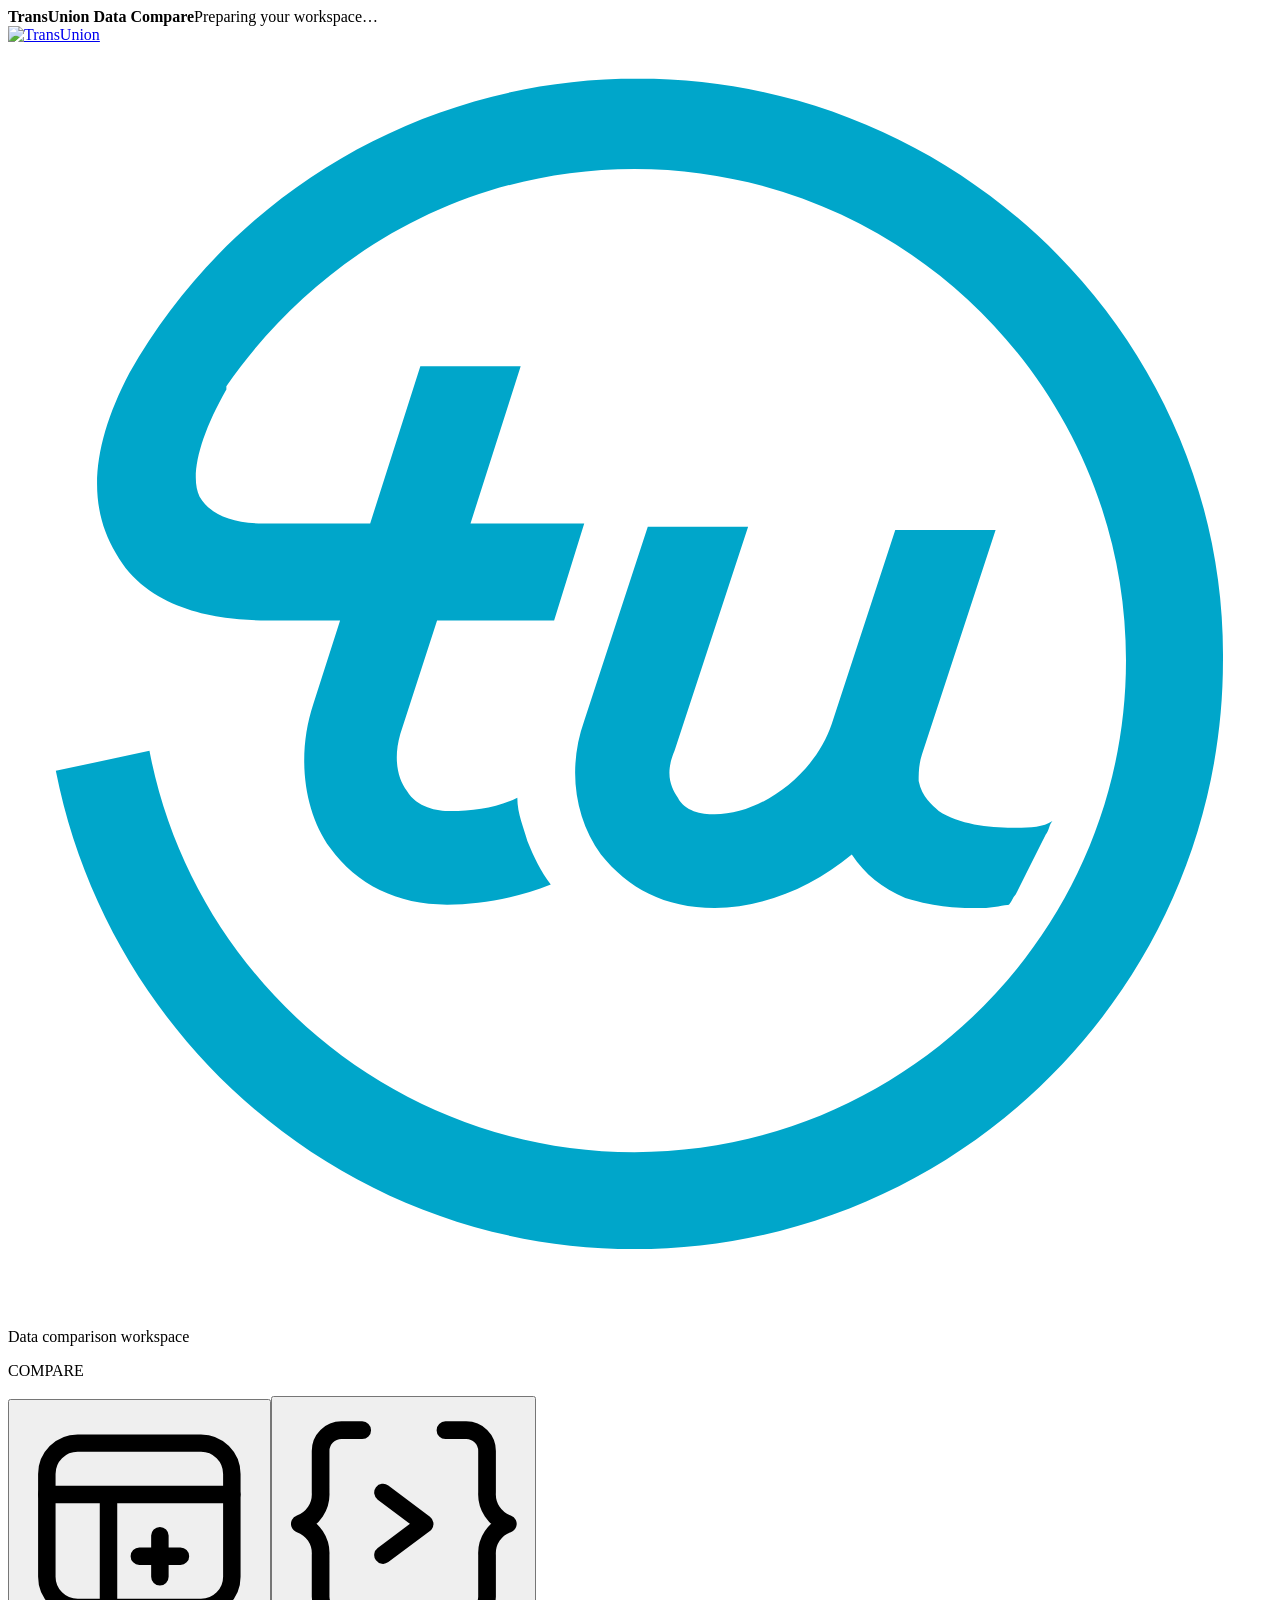
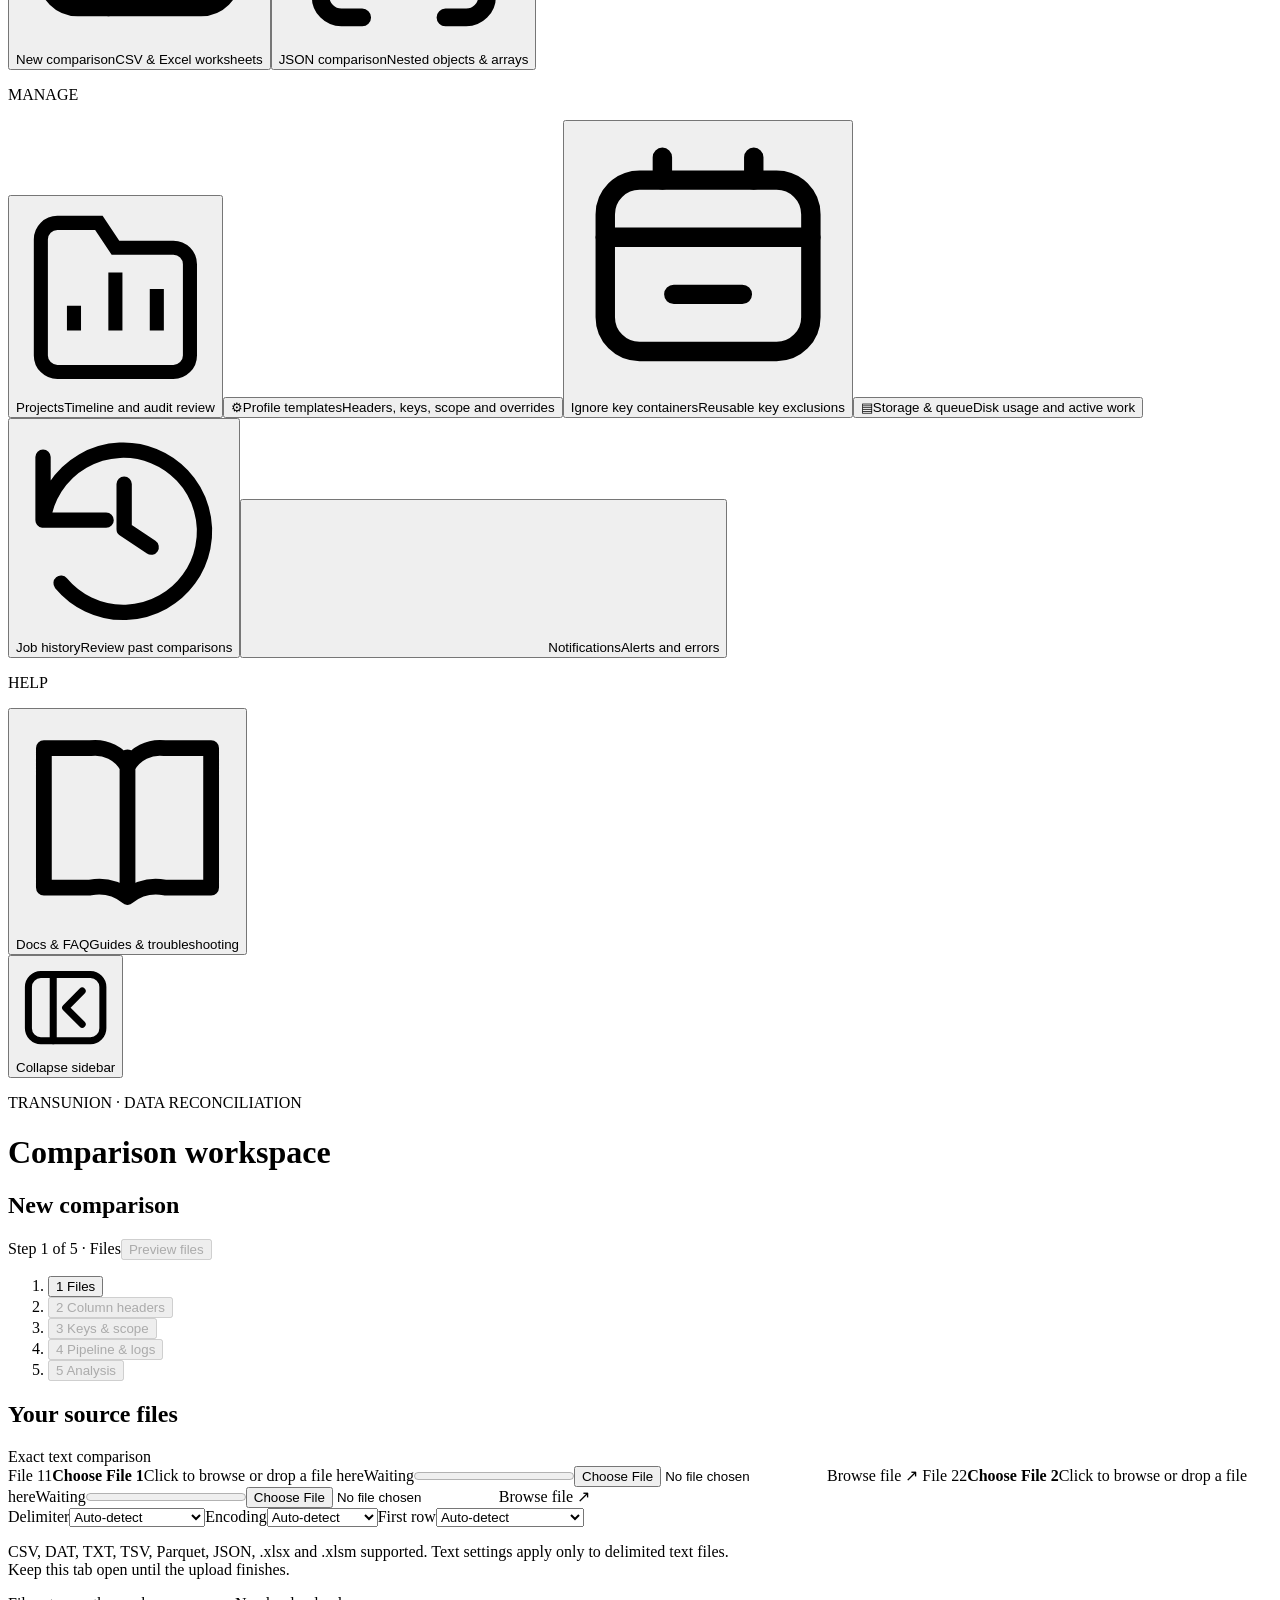
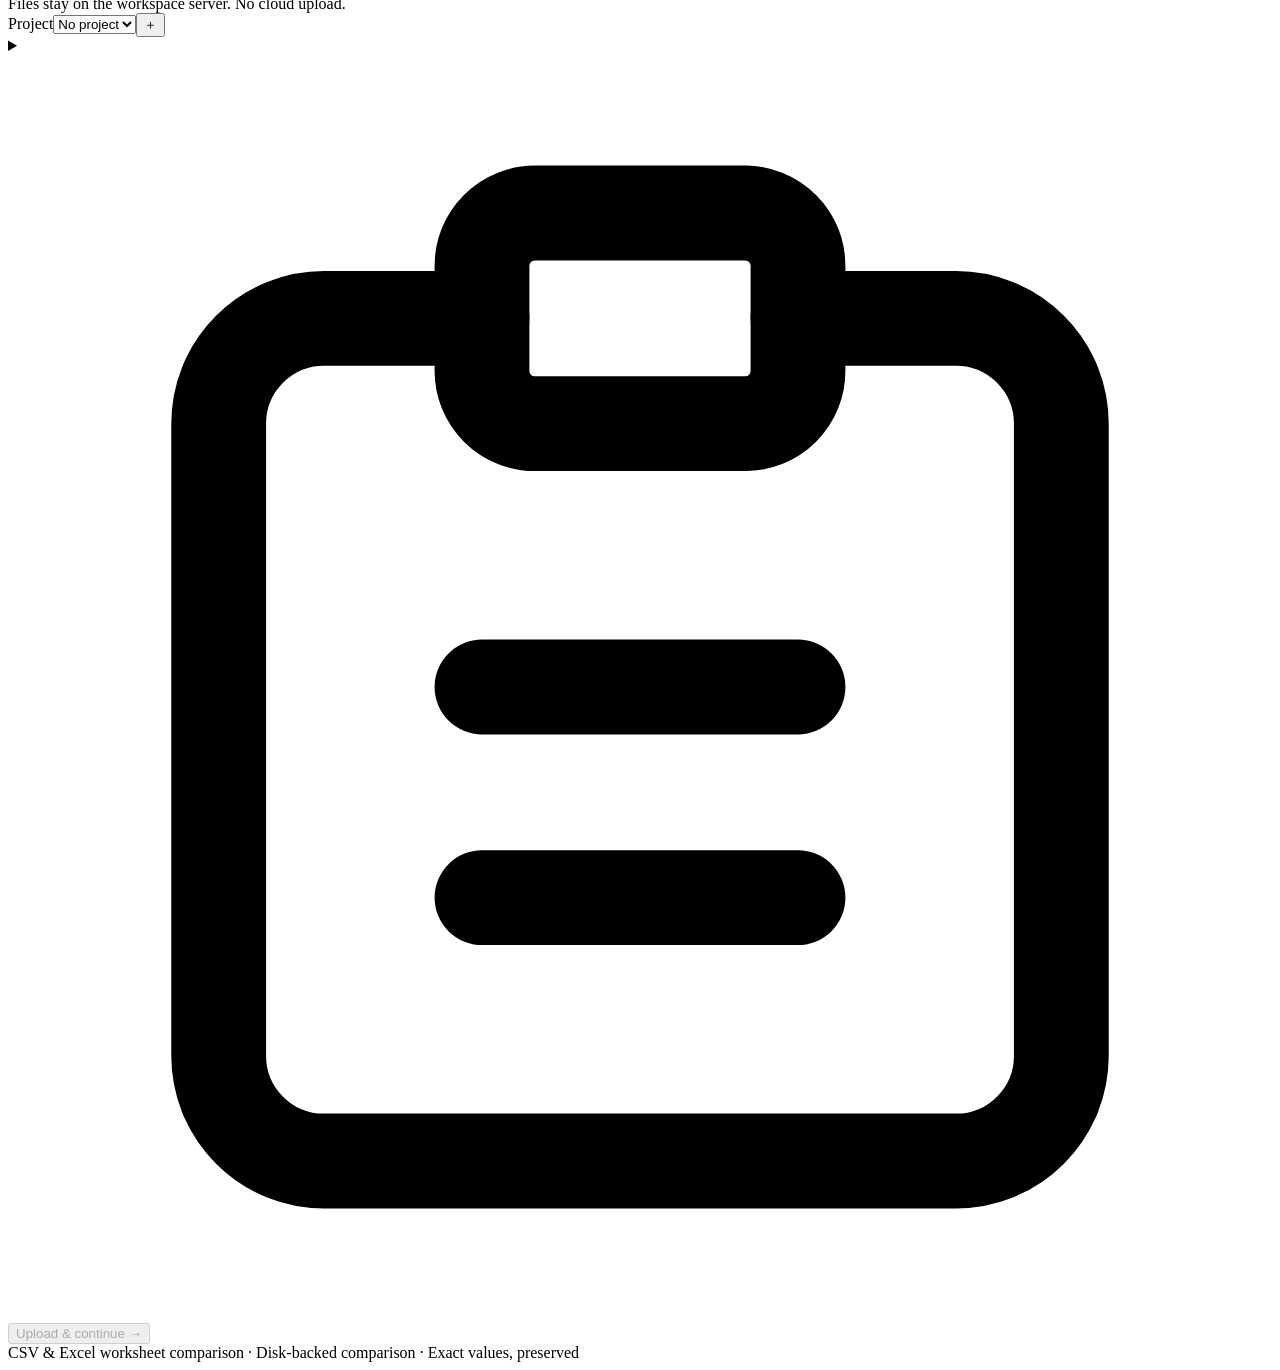
==== commit bfdc1609: "Count mismatch patterns during compare, add Analysis verdict, File 1/File 2 naming - Count mismatch " ====
--- a/web/index.html
+++ b/web/index.html
@@ -8,7 +8,7 @@
 <div class="sidebar-group"><p class="workspace-label">COMPARE</p>
 <button id="navNew" class="side-link" aria-label="New comparison" data-tip="New comparison"><span class="side-icon"><svg viewBox="0 0 24 24" fill="none" stroke="currentColor" stroke-width="1.7" stroke-linecap="round" stroke-linejoin="round" aria-hidden="true"><rect x="3" y="4" width="18" height="16" rx="3"/><path d="M3 9h18M9 9v11M14 13v4m-2-2h4"/></svg></span><span class="side-copy"><span class="side-label">New comparison</span><span class="side-description">CSV &amp; Excel worksheets</span></span></button><button id="navJson" class="side-link" aria-label="JSON comparison" data-tip="JSON comparison"><span class="side-icon"><svg viewBox="0 0 24 24" fill="none" stroke="currentColor" stroke-width="1.7" stroke-linecap="round" stroke-linejoin="round" aria-hidden="true"><path d="M8 3H6a2 2 0 0 0-2 2v4a3 3 0 0 1-2 3 3 3 0 0 1 2 3v4a2 2 0 0 0 2 2h2M16 3h2a2 2 0 0 1 2 2v4a3 3 0 0 0 2 3 3 3 0 0 0-2 3v4a2 2 0 0 1-2 2h-2M10 9l4 3-4 3"/></svg></span><span class="side-copy"><span class="side-label">JSON comparison</span><span class="side-description">Nested objects &amp; arrays</span></span></button>
 </div><div class="sidebar-group"><p class="workspace-label">MANAGE</p>
-<button id="navProjects" class="side-link" aria-label="Projects" data-tip="Projects"><span class="side-icon" aria-hidden="true"><svg viewBox="0 0 24 24" fill="none" stroke="currentColor" stroke-width="1.7"><path d="M3 7V5a2 2 0 0 1 2-2h5l2 3h7a2 2 0 0 1 2 2v11a2 2 0 0 1-2 2H5a2 2 0 0 1-2-2Z"/><path d="M7 16v-3m5 3V9m5 7v-5"/></svg></span><span class="side-copy"><span class="side-label">Projects</span><span class="side-description">Timeline and audit review</span></span></button><button id="navProfiles" class="side-link" data-tip="Profile templates" aria-label="Profile templates"><span class="side-icon" aria-hidden="true">⚙</span><span class="side-copy"><span class="side-label">Profile templates</span><span class="side-description">Headers, keys, scope and overrides</span></span></button><button id="navContainers" class="side-link" aria-label="Ignore key containers" data-tip="Ignore key containers"><span class="side-icon"><svg viewBox="0 0 24 24" fill="none" stroke="currentColor" stroke-width="1.7" stroke-linecap="round" stroke-linejoin="round" aria-hidden="true"><rect x="3" y="5" width="18" height="15" rx="3"/><path d="M3 10h18M8 5V3m8 2V3M9 15h6"/></svg></span><span class="side-copy"><span class="side-label">Ignore key containers</span><span class="side-description">Reusable key exclusions</span></span></button><button id="navStorage" class="side-link" aria-label="Storage and queue" data-tip="Storage and queue"><span class="side-icon" aria-hidden="true">▤</span><span class="side-copy"><span class="side-label">Storage &amp; queue</span><span class="side-description">Disk usage and active work</span></span></button><button id="navHistory" class="side-link" aria-label="Job history" data-tip="Job history"><span class="side-icon"><svg viewBox="0 0 24 24" fill="none" stroke="currentColor" stroke-width="1.7" stroke-linecap="round" stroke-linejoin="round" aria-hidden="true"><path d="M3 11a9 9 0 1 1 2 7M3 4v7h7M12 7v5l3 2"/></svg></span><span class="side-copy"><span class="side-label">Job history</span><span class="side-description">Review past comparisons</span></span></button><button id="navNotifications" class="side-link" aria-label="Notifications" data-tip="Notifications"><span class="side-icon"><svg class="lucide" aria-hidden="true" focusable="false"><use href="/assets/lucide-sprite.svg#bell"/></svg></span><span class="side-copy"><span class="side-label">Notifications</span><span class="side-description">Alerts and errors</span></span><span id="notificationBadge" class="ds-notification-badge" hidden></span></button>
+<button id="navProjects" class="side-link" aria-label="Projects" data-tip="Projects"><span class="side-icon" aria-hidden="true"><svg viewBox="0 0 24 24" fill="none" stroke="currentColor" stroke-width="1.7"><path d="M3 7V5a2 2 0 0 1 2-2h5l2 3h7a2 2 0 0 1 2 2v11a2 2 0 0 1-2 2H5a2 2 0 0 1-2-2Z"/><path d="M7 16v-3m5 3V9m5 7v-5"/></svg></span><span class="side-copy"><span class="side-label">Projects</span><span class="side-description">Timeline and audit review</span></span></button><button id="navProfiles" class="side-link" data-tip="Profile templates" aria-label="Profile templates"><span class="side-icon" aria-hidden="true">⚙</span><span class="side-copy"><span class="side-label">Profile templates</span><span class="side-description">Headers, keys, scope and overrides</span></span></button><button id="navContainers" class="side-link" aria-label="Ignore key containers" data-tip="Ignore key containers"><span class="side-icon"><svg viewBox="0 0 24 24" fill="none" stroke="currentColor" stroke-width="1.7" stroke-linecap="round" stroke-linejoin="round" aria-hidden="true"><rect x="3" y="5" width="18" height="15" rx="3"/><path d="M3 10h18M8 5V3m8 2V3M9 15h6"/></svg></span><span class="side-copy"><span class="side-label">Ignore key containers</span><span class="side-description">Reusable key exclusions</span></span></button><button id="navStorage" class="side-link" aria-label="Storage and queue" data-tip="Storage and queue"><span class="side-icon" aria-hidden="true">▤</span><span class="side-copy"><span class="side-label">Storage &amp; queue</span><span class="side-description">Disk usage and active work</span></span></button><button id="navHistory" class="side-link" aria-label="Job history" data-tip="Job history"><span class="side-icon"><svg viewBox="0 0 24 24" fill="none" stroke="currentColor" stroke-width="1.7" stroke-linecap="round" stroke-linejoin="round" aria-hidden="true"><path d="M3 11a9 9 0 1 1 2 7M3 4v7h7M12 7v5l3 2"/></svg></span><span class="side-copy"><span class="side-label">Job history</span><span class="side-description">Review past comparisons</span></span></button><button id="navNotifications" class="side-link" aria-label="Notifications"><span class="side-icon"><svg class="lucide" aria-hidden="true" focusable="false"><use href="/assets/lucide-sprite.svg#bell"/></svg></span><span class="side-copy"><span class="side-label">Notifications</span><span class="side-description">Alerts and errors</span></span><span id="notificationBadge" class="ds-notification-badge" hidden></span></button>
 </div><div class="sidebar-group sidebar-help"><p class="workspace-label">HELP</p><button id="navDocs" class="side-link" aria-label="Docs &amp; FAQ" data-tip="Docs &amp; FAQ"><span class="side-icon"><svg viewBox="0 0 24 24" fill="none" stroke="currentColor" stroke-width="1.7" stroke-linecap="round" stroke-linejoin="round" aria-hidden="true"><path d="M12 5v15M3 4h5a4 4 0 0 1 4 2 4 4 0 0 1 4-2h5v15h-5a5 5 0 0 0-4 1 5 5 0 0 0-4-1H3Z"/></svg></span><span class="side-copy"><span class="side-label">Docs &amp; FAQ</span><span class="side-description">Guides &amp; troubleshooting</span></span></button></div></nav>
 <div class="sidebar-footer">
 <button id="sidebarToggle" class="sidebar-toggle" aria-label="Collapse sidebar" data-tip="Expand sidebar" aria-expanded="true" aria-controls="workspaceSidebar"><span class="toggle-icon"><svg viewBox="0 0 24 24" fill="none" stroke="currentColor" stroke-width="1.7" stroke-linecap="round" stroke-linejoin="round" aria-hidden="true"><rect x="3" y="4" width="18" height="16" rx="3"/><path d="M9 4v16m7-12-4 4 4 4"/></svg></span><span class="toggle-label">Collapse sidebar</span></button></div>
@@ -40,8 +40,8 @@
 <section id="uploadPanel" class="panel">
 <div class="section-title"><div><h2>Your source files</h2></div><span class="pill">Exact text comparison</span></div>
 <div class="file-grid">
-<label class="file-card" id="leftCard"><span class="file-top"><span class="label">CHAMPION DATASET</span><span class="file-symbol">A</span></span><strong id="leftName">Choose champion file</strong><span id="leftSize" class="muted">Click to browse or drop a file here</span><span class="file-transfer"><span id="leftUploadState">Waiting</span><progress id="leftUploadBar" max="100" value="0" aria-label="Champion file saved progress"></progress></span><input id="leftFile" type="file" accept=".csv,.xlsx,.xlsm,text/csv,application/vnd.openxmlformats-officedocument.spreadsheetml.sheet" aria-label="Choose champion CSV, DAT, Excel, Parquet or JSON"><span class="browse">Browse file <span>↗</span></span></label>
-<label class="file-card" id="rightCard"><span class="file-top"><span class="label">CHALLENGER DATASET</span><span class="file-symbol">B</span></span><strong id="rightName">Choose challenger file</strong><span id="rightSize" class="muted">Click to browse or drop a file here</span><span class="file-transfer"><span id="rightUploadState">Waiting</span><progress id="rightUploadBar" max="100" value="0" aria-label="Challenger file saved progress"></progress></span><input id="rightFile" type="file" accept=".csv,.xlsx,.xlsm,text/csv,application/vnd.openxmlformats-officedocument.spreadsheetml.sheet" aria-label="Choose challenger CSV, DAT, Excel, Parquet or JSON"><span class="browse">Browse file <span>↗</span></span></label>
+<label class="file-card" id="leftCard"><span class="file-top"><span class="label">File 1</span><span class="file-symbol">1</span></span><strong id="leftName">Choose File 1</strong><span id="leftSize" class="muted">Click to browse or drop a file here</span><span class="file-transfer"><span id="leftUploadState">Waiting</span><progress id="leftUploadBar" max="100" value="0" aria-label="File 1 saved progress"></progress></span><input id="leftFile" type="file" accept=".csv,.xlsx,.xlsm,text/csv,application/vnd.openxmlformats-officedocument.spreadsheetml.sheet" aria-label="Choose File 1: CSV, DAT, Excel, Parquet or JSON"><span class="browse">Browse file <span>↗</span></span></label>
+<label class="file-card" id="rightCard"><span class="file-top"><span class="label">File 2</span><span class="file-symbol">2</span></span><strong id="rightName">Choose File 2</strong><span id="rightSize" class="muted">Click to browse or drop a file here</span><span class="file-transfer"><span id="rightUploadState">Waiting</span><progress id="rightUploadBar" max="100" value="0" aria-label="File 2 saved progress"></progress></span><input id="rightFile" type="file" accept=".csv,.xlsx,.xlsm,text/csv,application/vnd.openxmlformats-officedocument.spreadsheetml.sheet" aria-label="Choose File 2: CSV, DAT, Excel, Parquet or JSON"><span class="browse">Browse file <span>↗</span></span></label>
 </div>
 <div class="settings"><label>Delimiter<select id="delimiter"><option value="auto" selected>Auto-detect</option><option value=",">Comma (,)</option><option value="|">Pipe (|)</option><option value="tab">Tab</option><option value=";">Semicolon (;)</option><option value="ctrl-a">Ctrl-A (\x01)</option><option value="custom">Custom delimiter…</option></select><span id="customDelimiterField" class="custom-delimiter-field" hidden><span>Custom character</span><input id="customDelimiter" maxlength="1" autocomplete="off" spellcheck="false" aria-label="Custom delimiter character" placeholder="^"></span></label><label>Encoding<select id="encoding"><option value="auto" selected>Auto-detect</option><option value="utf-8-sig">UTF-8</option><option value="utf-16">UTF-16</option><option value="cp1252">Windows-1252</option></select></label><label>First row<select id="headerRow"><option value="auto" selected>Auto-detect</option><option value="yes">Column names</option><option value="no">Data (no header row)</option></select></label><p>CSV, DAT, TXT, TSV, Parquet, JSON, .xlsx and .xlsm supported. Text settings apply only to delimited text files.<br>Keep this tab open until the upload finishes.</p></div>
 <div id="uploadProgress" class="transfer-card" hidden>
@@ -92,8 +92,8 @@
 <div class="result-heading"><div><span class="complete-label">✓ COMPARISON COMPLETE</span><h2 id="resultTitle">Comparison results</h2><p id="resultSubtitle"></p><p id="scopeSummary" class="scope-summary"></p></div><span id="duration" class="pill"></span></div>
 <div id="metrics" class="metrics"></div>
 <div class="results-grid"><section class="panel column-panel"><div class="section-title"><div><h2>Differences by column</h2><p>Changed values for keys present in both files.</p></div><span id="changedColumnCount" class="pill"></span></div><div id="columnSummary" class="column-summary"></div></section>
-<section class="panel download-panel"><p class="eyebrow">TAKE YOUR RESULTS WITH YOU</p><h2>Download reports</h2><button id="openAnalysis" class="subtle">Analyze mismatches →</button><p>Excel contains detailed mismatches. HTML provides a presentation-ready summary of every compared column.</p><button id="excel" class="download-button"><span><strong>Excel workbook</strong><small>One sheet per mismatched column</small></span><span>↓</span></button><button id="cancelExcel" class="subtle" hidden>Cancel Excel export</button><p id="excelStatus" class="export-status" aria-live="polite"></p><button id="html" class="download-button"><span><strong>HTML report</strong><small>Single-file leadership summary</small></span><span>↓</span></button><button id="cancelHtml" class="subtle" hidden>Cancel HTML export</button><p id="htmlStatus" class="export-status" aria-live="polite"></p><div class="csv-links"><a id="duplicateDownload" hidden>Duplicate keys audit CSV ↗</a><a id="csvDownload">Changed cells CSV ↗</a><a id="leftDownload">Left-only keys CSV ↗</a><a id="rightDownload">Right-only keys CSV ↗</a><a id="summaryDownload">Summary HTML ↗</a></div><p class="fine">Excel includes one sheet per changed column and an Ignored key containers audit sheet when exclusions are configured. Download unmatched keys separately. Excel sheet and cell limits apply.</p></section></div>
+<section class="panel download-panel"><p class="eyebrow">TAKE YOUR RESULTS WITH YOU</p><h2>Download reports</h2><button id="openAnalysis" class="subtle">Analyze mismatches →</button><p>Excel contains detailed mismatches. HTML provides a presentation-ready summary of every compared column.</p><button id="excel" class="download-button"><span><strong>Excel workbook</strong><small>One sheet per mismatched column</small></span><span>↓</span></button><button id="cancelExcel" class="subtle" hidden>Cancel Excel export</button><p id="excelStatus" class="export-status" aria-live="polite"></p><button id="html" class="download-button"><span><strong>HTML report</strong><small>Single-file leadership summary</small></span><span>↓</span></button><button id="cancelHtml" class="subtle" hidden>Cancel HTML export</button><p id="htmlStatus" class="export-status" aria-live="polite"></p><div class="csv-links"><a id="duplicateDownload" hidden>Duplicate keys audit CSV ↗</a><a id="csvDownload">Changed cells CSV ↗</a><a id="leftDownload">Only in File 1 CSV ↗</a><a id="rightDownload">Only in File 2 CSV ↗</a><a id="summaryDownload">Summary HTML ↗</a></div><p class="fine">Excel includes one sheet per changed column and an Ignored key containers audit sheet when exclusions are configured. Download unmatched keys separately. Excel sheet and cell limits apply.</p></section></div>
 <section class="panel result-chart-panel" aria-labelledby="resultChartTitle"><div class="section-title"><h2 id="resultChartTitle">Key match overview</h2><span class="pill" id="resultKeyTotal"></span></div><div class="result-chart-layout"><div id="resultDonut"></div><div id="resultChartLegend" class="result-chart-legend"></div></div></section>
 </section>
 <footer>CSV &amp; Excel worksheet comparison <span>·</span> Disk-backed comparison <span>·</span> Exact values, preserved</footer>
-<div id="completionNotice" role="status" aria-live="polite"></div></main></body></html>
+</main></body></html>
